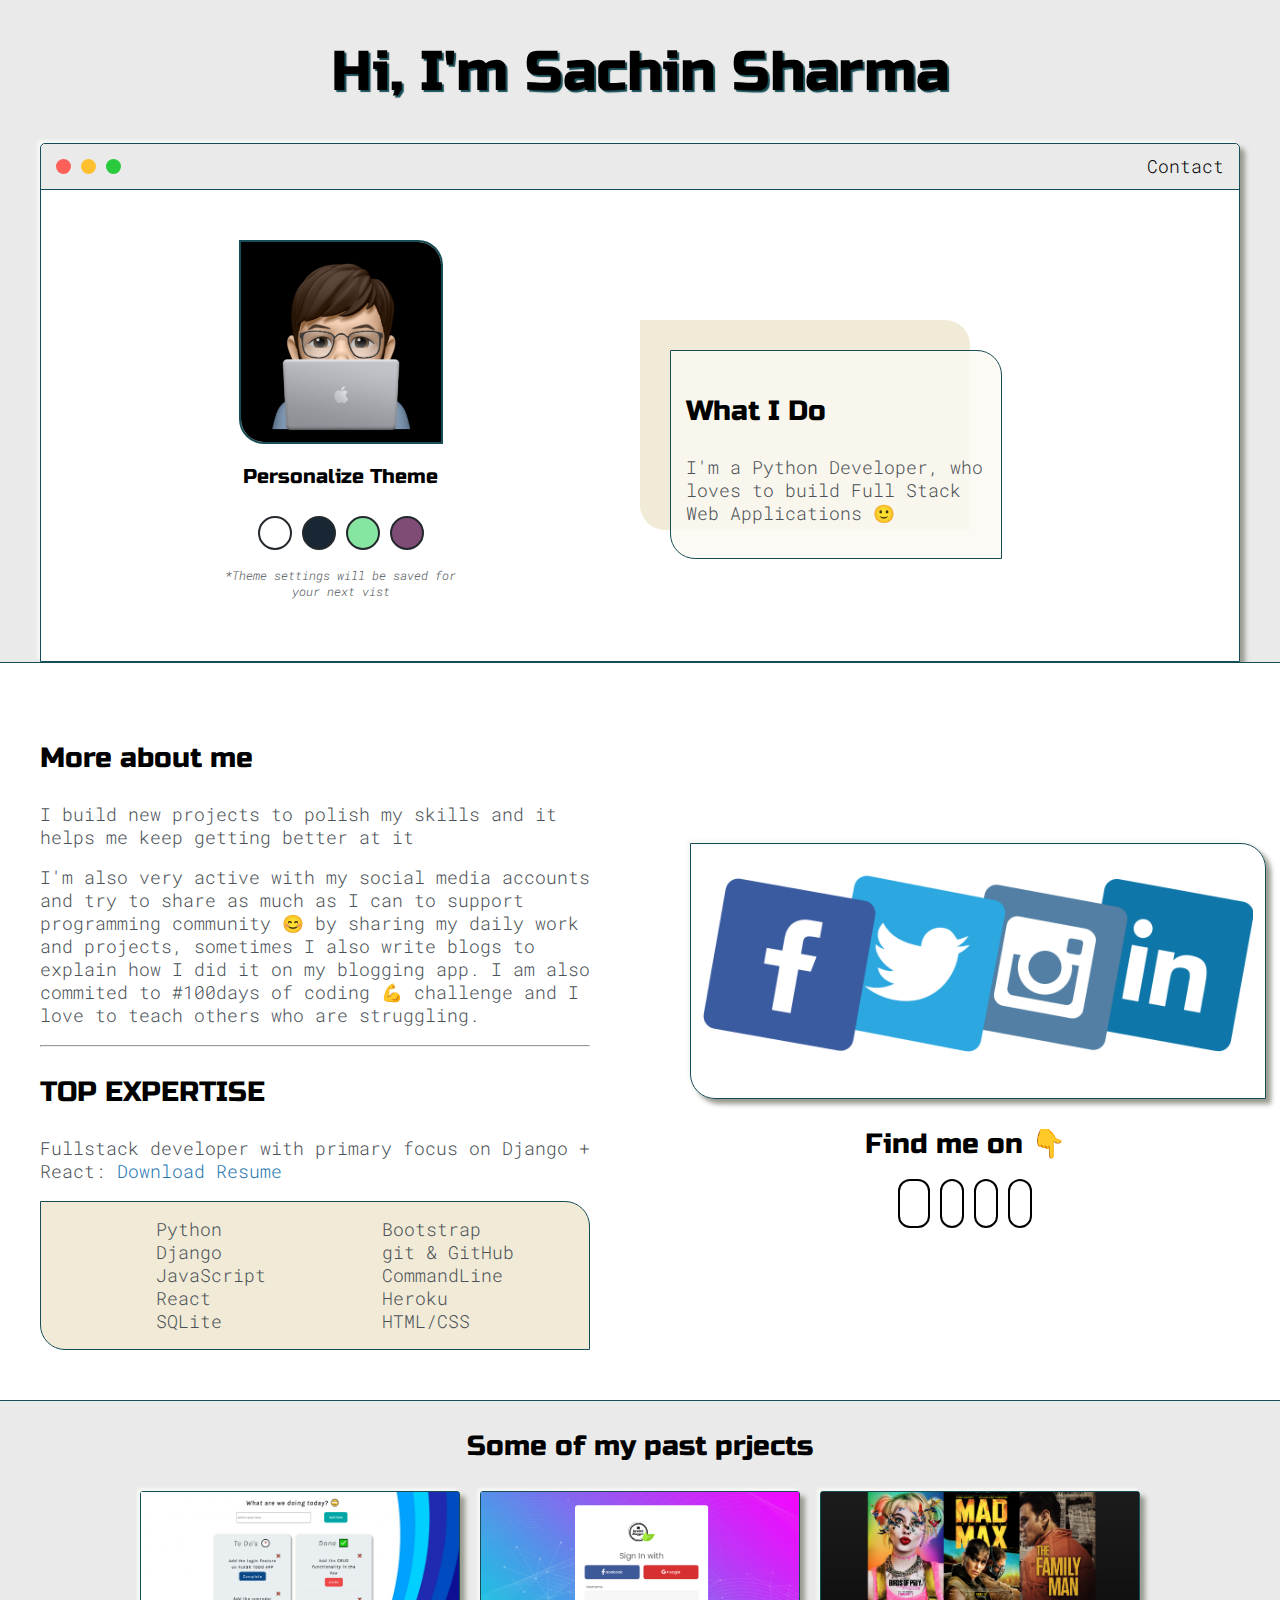
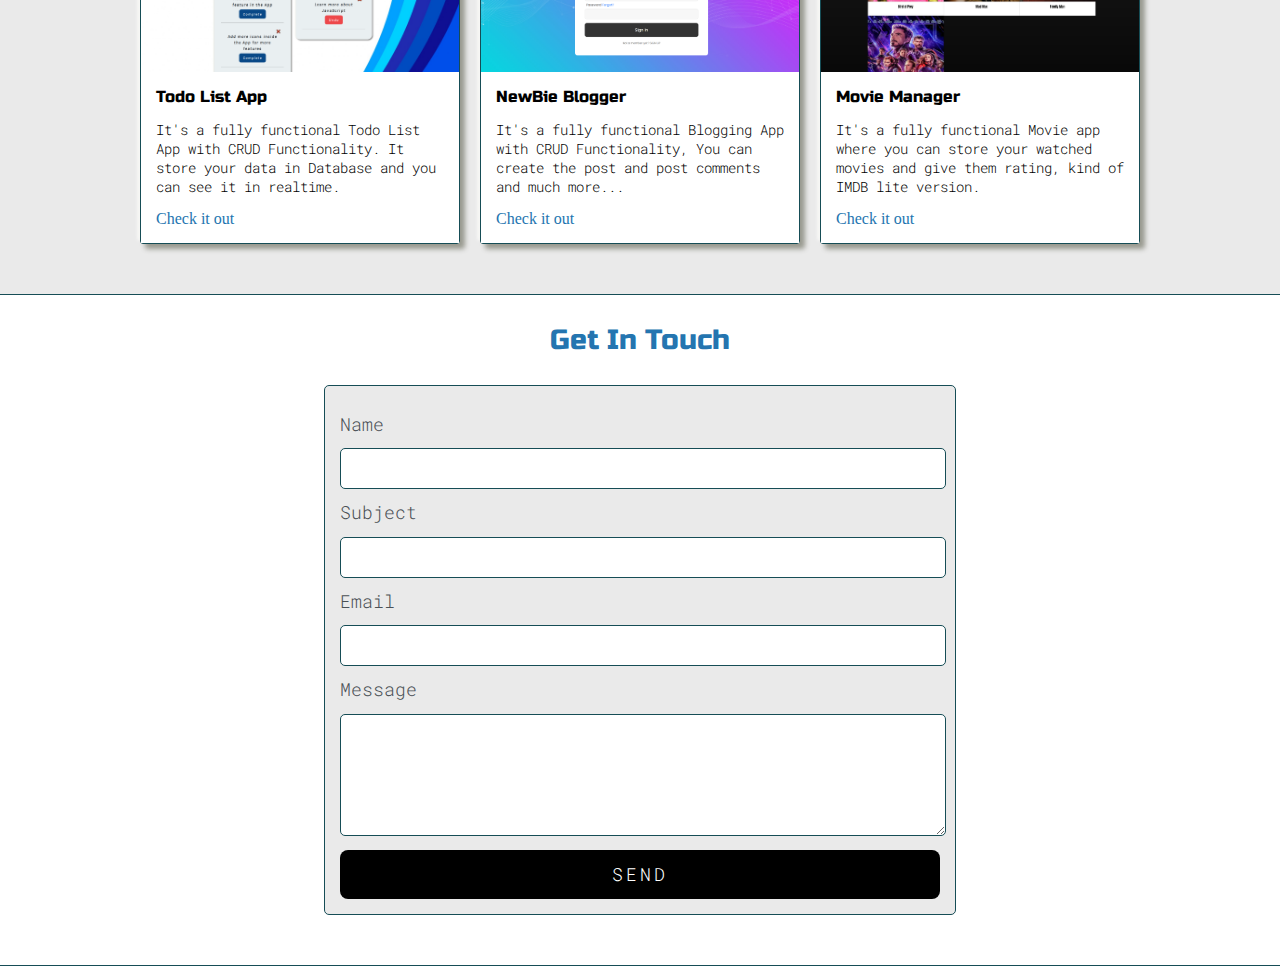
==== index.html @ c262f8de "Added neumorphic desgin" ====
<!DOCTYPE html>
<html lang="en">
  <head>
    <meta charset="UTF-8" />
    <meta name="viewport" content="width=device-width, initial-scale=1.0" />
    <title>Sachin Sharma</title>

    <!-- Icon link -->
    <link rel="Icon" href="images/icon.png" type="image/x-icon" />

    <!-- Font Awesome -->

    <link rel="stylesheet" href="https://use.fontawesome.com/releases/v5.14.0/css/all.css" integrity="sha384-HzLeBuhoNPvSl5KYnjx0BT+WB0QEEqLprO+NBkkk5gbc67FTaL7XIGa2w1L0Xbgc" crossorigin="anonymous">

    <!-- Fonts -->
    <link
      href="https://fonts.googleapis.com/css2?family=Russo+One&display=swap"
      rel="stylesheet"
    />

    <link
      href="https://fonts.googleapis.com/css2?family=Roboto+Mono:wght@500&family=Russo+One&display=swap"
      rel="stylesheet"
    />

    <!-- stylesheet -->
    <link rel="stylesheet" href="default.css" />

    <!-- <link id="theme-style" rel="stylesheet" href="blue.css" /> -->

    <!-- <link id="theme-style" rel="stylesheet" href="green.css" /> -->

    <link id="theme-style" rel="stylesheet" href="" />
  </head>
  <body>
    <section class="s1">
      <div class="main-container">
        <div class="greeting-wrapper">
          <h1>Hi, I'm Sachin Sharma</h1>
        </div>

        <div class="intro-wrapper">
          <div class="nav-wrapper">
            <div class="dots-wrapper">
              <div id="dot-1" class="browser-dot"></div>
              <div id="dot-2" class="browser-dot"></div>
              <div id="dot-3" class="browser-dot"></div>
            </div>
            <ul id="navigation">
              <li><a href="#form">Contact</a></li>
            </ul>
          </div>
          <div class="left-column">
            <img id="profile_pic" src="images/Sachin.png" alt="" />
            <h5 style="text-align: center; line-height: 0">
              Personalize Theme
            </h5>
            <div id="theme-options-wrapper">
              <div data-mode="light" id="light-mode" class="theme-dot"></div>
              <div data-mode="blue" id="blue-mode" class="theme-dot"></div>
              <div data-mode="green" id="green-mode" class="theme-dot"></div>
              <div data-mode="purple" id="purple-mode" class="theme-dot"></div>
            </div>

            <p id="settings-note">
              *Theme settings will be saved for<br />your next vist
            </p>
          </div>
          <div class="right-column">
            <div id="preview-shadow">
              <div id="preview">
                <h3>What I Do</h3>
                <p>
                  I'm a Python Developer, who loves to build Full Stack Web
                  Applications 🙂
                </p>
              </div>
            </div>
          </div>
        </div>
      </div>
    </section>

    <section class="s2">
      <div class="main-container">
        <div class="about-wrapper">
          <div class="about-me">
            <h3>More about me</h3>
            <p>
              I build new projects to polish my skills and it helps me keep
              getting better at it
            </p>
            <p>
              I'm also very active with my social media accounts and try to
              share as much as I can to support programming community 😊 by
              sharing my daily work and projects, sometimes I also write blogs
              to explain how I did it on my blogging app. I am also commited to
              #100days of coding 💪 challenge and I love to teach others who are
              struggling.
            </p>

            <hr style="color: var(--borderColor)" />

            <h3>TOP EXPERTISE</h3>
            <p>
              Fullstack developer with primary focus on Django + React:
              <a target="_blank" href="#">Download Resume</a>
            </p>

            <div id="skills">
              <ul>
                <li>Python</li>
                <li>Django</li>
                <li>JavaScript</li>
                <li>React</li>
                <li>SQLite</li>
              </ul>

              <ul>
                <li>Bootstrap</li>
                <li>git & GitHub</li>
                <li>CommandLine</li>
                <li>Heroku</li>
                <li>HTML/CSS</li>
              </ul>
            </div>
          </div>
          <div class="social-links">
            <img id="social_img" src="images/Social.png" alt="" />
            <h3>Find me on 👇</h3>
            <div class="icon-block">
              <a target="_blank" href="#"> <i id="fat" class="fab fa-facebook-f"></i> </a>
              <a target="_blank" href="#"> <i class="fab fa-twitter"></i></i> </a>
              <a target="_blank" href="#">
                <i class="fab fa-instagram"></i>
              </a>
              <a target="_blank" href="#">
                <i class="fab fa-linkedin"></i></i>
              </a>
            </div>
          </div>
        </div>
      </div>
    </section>

    <section class="s1">
      <div class="main-container">
        <h3 style="text-align: center">Some of my past prjects</h3>

        <div class="post-wrapper">
          <div>
            <div class="post">
              <img
                class="thumbnail"
                src="images/project-1.PNG"
                alt="project 1"
              />
              <div class="post-preview">
                <h6 class="post-title">Todo List App</h6>
                <p class="post-intro">
                  It's a fully functional Todo List App with CRUD Functionality.
                  It store your data in Database and you can see it in realtime.
                </p>
                <a href="#">Check it out</a>
              </div>
            </div>
          </div>

          <div>
            <div class="post">
              <img
                class="thumbnail"
                src="images/project-3.PNG"
                alt="project 3"
              />
              <div class="post-preview">
                <h6 class="post-title">NewBie Blogger</h6>
                <p class="post-intro">
                  It's a fully functional Blogging App with CRUD Functionality,
                  You can create the post and post comments and much more...
                </p>
                <a href="#">Check it out</a>
              </div>
            </div>
          </div>

          <div>
            <div class="post">
              <img
                class="thumbnail"
                src="images/project-4.PNG"
                alt="project 2"
              />
              <div class="post-preview">
                <h6 class="post-title">Movie Manager</h6>
                <p class="post-intro">
                  It's a fully functional Movie app where you can store your
                  watched movies and give them rating, kind of IMDB lite
                  version.
                </p>
                <a href="#">Check it out</a>
              </div>
            </div>
          </div>
        </div>
      </div>
    </section>

    <section class="s2">
      <div class="main-container">
        <h3 style="text-align: center"> <a name="form">Get In Touch</a></h3>

        <form id="contact-form">
          <label>Name</label>
          <input class="input-field" type="text" name="name" />

          <label>Subject</label>
          <input class="input-field" type="text" name="subject" />

          <label>Email</label>
          <input class="input-field" type="email" name="email" />

          <label>Message</label>
          <textarea class="input-field" name="message"></textarea>

          <input id="submit-btn" type="submit" value="SEND" />
        </form>
      </div>
    </section>

    <script src="./script.js"></script>
  </body>
</html>
---- default.css ----
:root {
  --mainColor: #eaeaea;
  --secondaryColor: #fff;

  --mainShadow: 5px 5px 5px #98998f, -3px -3px 3px #f7f7f5;

  --borderColor: #164d56;

  --mainText: #000;
  --secondaryText: #4b5156;
  --linkText: #2475b0;

  --themeDotBorder: #24292e;

  --previewBg: rgb(251, 249, 243, 0.8);
  --previewShadow: #f0ead6;

  --buttonColor: black;
}

html,
body {
  padding: 0;
  margin: 0;
}

body * {
  transition: 0.3s;
}

h1,
h2,
h3,
h4,
h5,
h6,
strong {
  color: var(--mainText);
  font-family: "Russo One", sans-serif;
  font-weight: 500;
}

p,
li,
span,
label,
input,
textarea {
  font-size: 1.1rem;
  color: var(--secondaryText);
  font-family: "Roboto Mono", monospace;
  font-weight: 300;
}

a {
  text-decoration: none;
  color: var(--linkText);
}

ul {
  list-style: none;
}

h1 {
  font-size: 56px;
}

h2 {
  font-size: 36px;
}

h3 {
  font-size: 28px;
}

h4 {
  font-size: 24px;
}

h5 {
  font-size: 20px;
}

h6 {
  font-size: 16px;
}

.s1 {
  background-color: var(--mainColor);
  border-bottom: 1px solid var(--borderColor);
  overflow: auto;
}

.s2 {
  background-color: var(--secondaryColor);
  border-bottom: 1px solid var(--borderColor);
  overflow: auto;
}

.main-container {
  width: 1200px;
  margin: 0 auto;
}

.greeting-wrapper {
  display: grid;
  text-align: center;
  align-content: center;
  min-height: 1 0em;
}

.greeting-wrapper h1 {
  text-shadow: 2px 2px 1px var(--borderColor);
}

.intro-wrapper {
  background-color: var(--secondaryColor);
  border: 1px solid var(--borderColor);
  border-radius: 5px 5px 0 0;
  box-shadow: var(--mainShadow);
  display: grid;
  grid-template-columns: 1fr 1fr;
  /* grid-template-rows: 3em 30em; */
  grid-template-areas:
    "nav-wrapper nav-wrapper"
    "left-column right-column";
}

.nav-wrapper {
  border-radius: 5px 5px 0 0;
  grid-area: nav-wrapper;
  border-bottom: 1px solid var(--borderColor);
  display: flex;
  justify-content: space-between;
  align-items: center;
  background-color: var(--mainColor);
}

#navigation a {
  color: var(--mainText);
}

#navigation {
  margin: 0;
  padding: 10px;
}

#navigation li {
  display: inline-block;
  margin-right: 5px;
  margin-left: 5px;
}

.dots-wrapper {
  display: flex;
  padding: 10px;
}

#dot-1 {
  background-color: #fc6058;
}

#dot-2 {
  background-color: #fec02f;
}

#dot-3 {
  background-color: #2aca3e;
}

.browser-dot {
  background-color: black;
  height: 15px;
  width: 15px;
  border-radius: 50%;
  box-shadow: -1px 1px 3px -1px rgba(0, 0, 0, 0, 75);
  margin: 5px;
}

.left-column {
  grid-area: left-column;
  padding-top: 50px;
  padding-bottom: 50px;
}

#profile_pic {
  border-bottom-left-radius: 25px;
  border-top-right-radius: 25px;
  display: block;
  margin: 0 auto;
  height: 200px;
  width: 200px;
  object-fit: cover;
  border: 2px solid var(--borderColor);
}

#theme-options-wrapper {
  display: flex;
  justify-content: center;
}

.theme-dot {
  height: 30px;
  width: 30px;
  border-radius: 50%;
  background-color: #000;
  margin: 5px;
  border: 2px solid var(--themeDotBorder);
  box-shadow: -1px 1px 3px -1px rgba(0, 0, 0, 0, 75);
}

.theme-dot:hover {
  transform: scale(1.2);
}

#light-mode {
  background-color: #fff;
}

#blue-mode {
  background-color: #192734;
}

#green-mode {
  background-color: #86e6a1;
}

#purple-mode {
  background-color: #7e4c74;
}

#settings-note {
  font-size: 12px;
  font-style: italic;
  text-align: center;
}

.right-column {
  grid-area: right-column;
  display: grid;
  align-content: center;
  padding-top: 50px;
  padding-bottom: 50px;
}

#preview-shadow {
  border-bottom-left-radius: 25px;
  border-top-right-radius: 25px;
  background-color: var(--previewShadow);
  width: 300px;
  height: 180px;
  padding-left: 30px;
  padding-top: 30px;
}

#preview {
  border-bottom-left-radius: 25px;
  border-top-right-radius: 25px;
  width: 300px;
  border: 1.5px solid var(--borderColor);
  background-color: var(--previewBg);
  padding: 15px;
  position: relative;
}

.about-wrapper {
  display: grid;
  grid-template-columns: repeat(auto-fit, minmax(320px, 1fr));
  padding-bottom: 50px;
  padding-top: 50px;
  gap: 100px;
}

#skills {
  display: flex;
  justify-content: space-evenly;
  background-color: var(--previewShadow);
  border: 1px solid var(--borderColor);
  border-bottom-left-radius: 25px;
  border-top-right-radius: 25px;
}

.social-links {
  display: grid;
  align-content: center;
  text-align: center;
}

.icon-block i {
  display: inline;
  font-size: 1.6rem;
  font-weight: 600;
  color: var(--mainText);
  text-align: center;
  border-radius: 12px;
  border: 2px solid var(--mainText);
  line-height: 30px;
  padding: 8px 10px;
  margin: 0 5px;
}

#fat {
  padding-right: 14px;
  padding-left: 14px;
}

.icon-block i:hover {
  background-color: var(--mainText);
  color: var(--mainColor);
}

#social_img {
  padding: 12px;
  border-bottom-left-radius: 25px;
  border-top-right-radius: 25px;
  width: 100%;
  border: 1px solid var(--borderColor);
  box-shadow: var(--mainShadow);
}

.post-wrapper {
  display: grid;
  grid-template-columns: repeat(auto-fit, 320px);
  gap: 20px;
  justify-content: center;
  padding-bottom: 50px;
}

.post {
  border: 1px solid var(--borderColor);
  border-radius: 3px;
  box-shadow: var(--mainShadow);
}

.thumbnail {
  display: block;
  width: 100%;
  height: 180px;
  object-fit: cover;
}

.post-preview {
  background-color: var(--secondaryColor);
  padding: 15px;
}

.post-preview p {
  color: var(--mainText);
}

.post-title {
  color: var(--mainText);
  margin: 0;
}

.post-intro {
  color: #4b5156;
  font-size: 14px;
}

#contact-form {
  display: block;
  max-width: 600px;
  margin: 0 auto;
  border: 1px solid var(--borderColor);
  padding: 15px;
  border-radius: 5px;
  background-color: var(--mainColor);
  margin-bottom: 50px;
}

#contact-form label {
  line-height: 2.7em;
}

#contact-form textarea {
  min-height: 100px;
  font-size: 14px;
}

.input-field {
  width: 100%;
  padding-top: 10px;
  padding-bottom: 10px;
  background-color: var(--secondaryColor);
  border-radius: 5px;
  border: 1px solid var(--borderColor);
  font-size: 14px;
}

#submit-btn {
  letter-spacing: 0.2rem;
  margin-top: 10px;
  width: 100%;
  padding-top: 13px;
  padding-bottom: 13px;
  color: #fff;
  background-color: var(--buttonColor);
  border: none;
  border-radius: 8px;
}

@media screen and (max-width: 1200px) {
  .main-container {
    width: 95%;
  }
}

@media screen and (max-width: 800px) {
  .intro-wrapper {
    grid-template-columns: 1fr;
    /* grid-template-rows: 3em 30em; */
    grid-template-areas:
      "nav-wrapper"
      "left-column"
      "right-column";
  }

  .right-column {
    justify-content: center;
  }
}
---- blue.css ----
:root {
  --mainColor: #15202b;
  --secondaryColor: #192734;

  --mainShadow: 5px 5px 5px #263649, -3px -3px 3px #263649;

  --borderColor: #164d56;

  --mainText: #fff;
  --secondaryText: #eeeeee;
  --linkText: #ea7773;

  --themeDotBorder: #fff;

  --previewBg: rgba(25, 39, 52, 0.8);
  --previewShadow: #111921;

  --buttonColor: #17a2b8;
}
---- green.css ----
:root {
  --mainColor: #9ec9a8;
  --secondaryColor: #b7e6c2;

  --mainShadow: 5px 5px 5px #6b9274, -3px -3px 3px #b7e0c0;

  --borderColor: #4a925f;

  --mainText: #333331;
  --secondaryText: #4b5156;
  --linkText: #217433;

  --themeDotBorder: #fff;

  --previewBg: rgb(251, 249, 243, 0.6);
  --previewShadow: #72b68a;

  --buttonColor: #11a834;
}
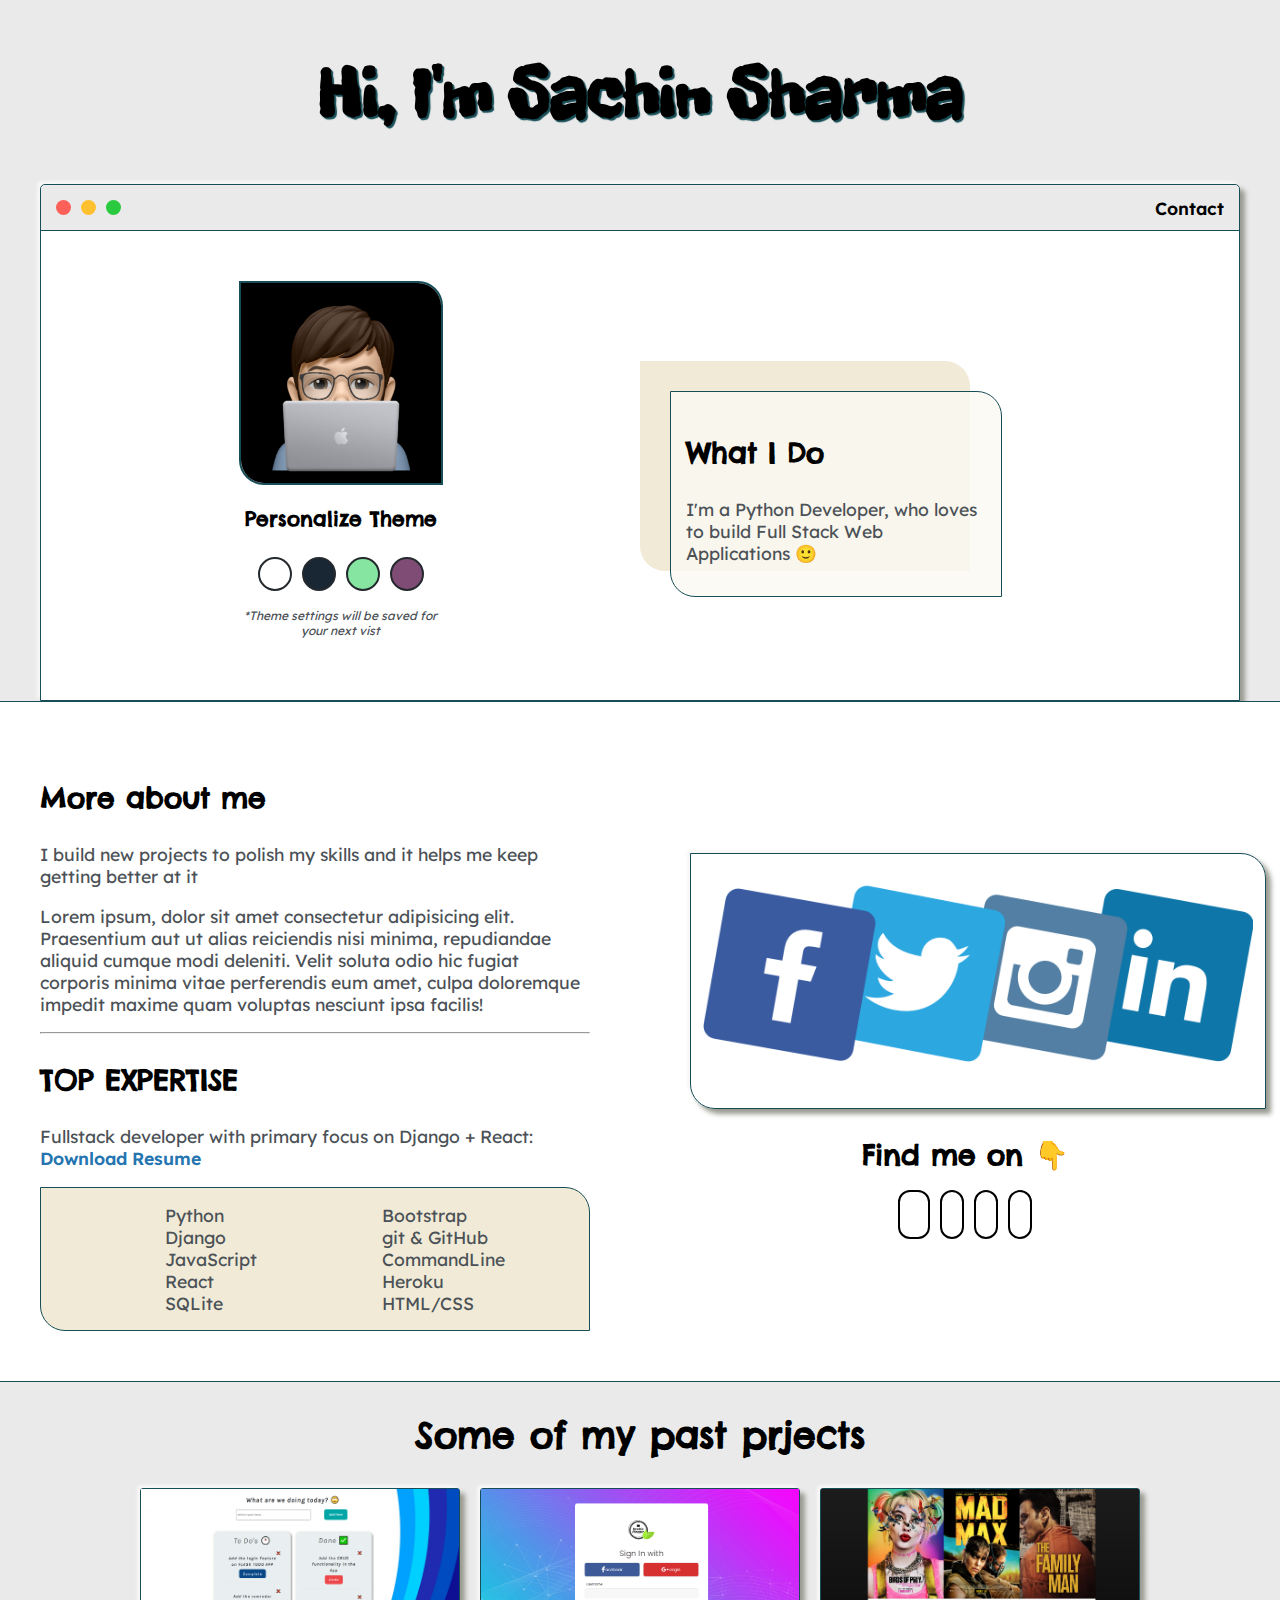
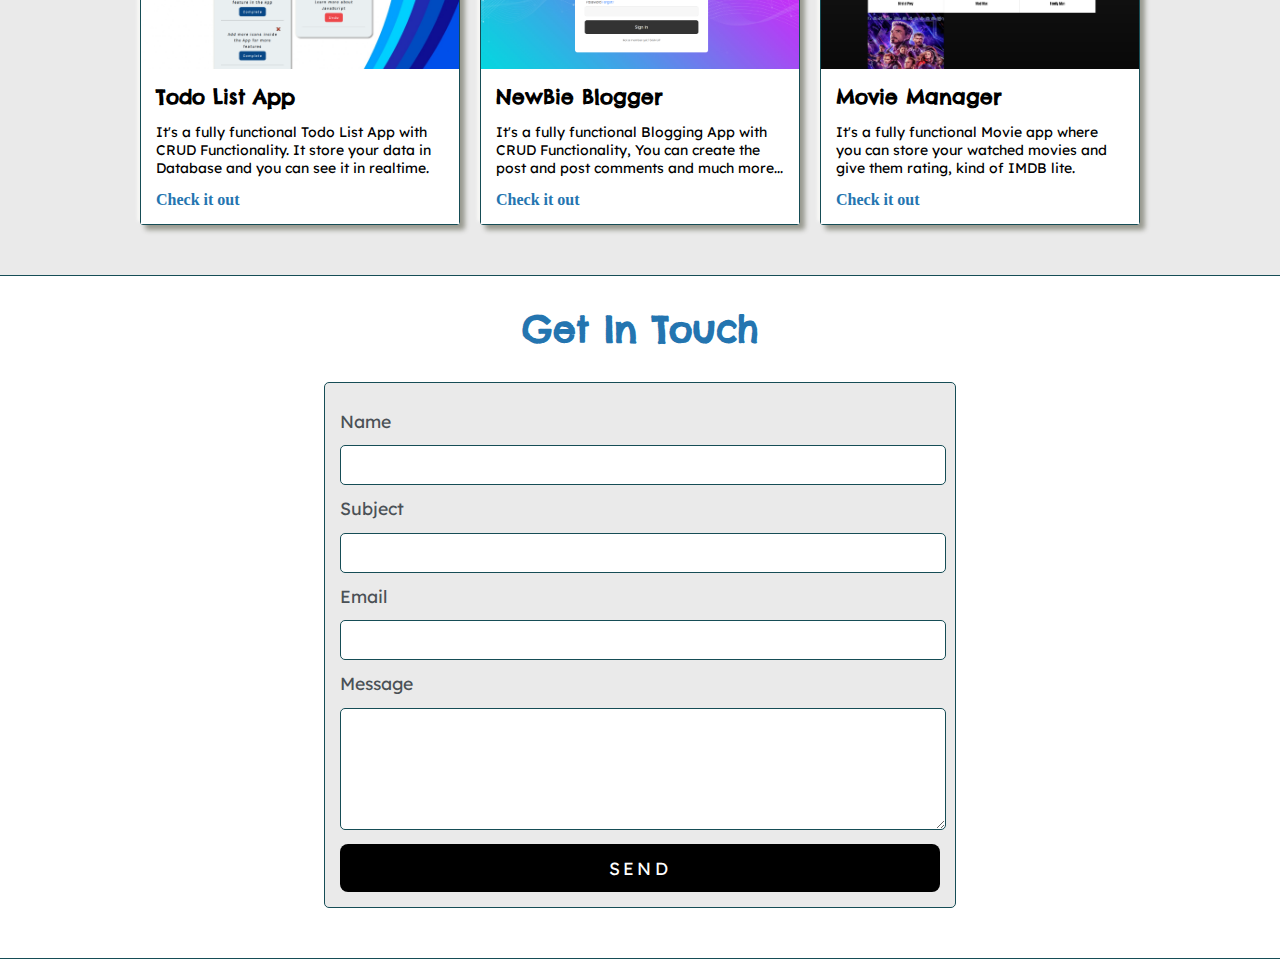
==== commit c43a38fd: "Added some new fonts." ====
--- a/index.html
+++ b/index.html
@@ -13,15 +13,12 @@
     <link rel="stylesheet" href="https://use.fontawesome.com/releases/v5.14.0/css/all.css" integrity="sha384-HzLeBuhoNPvSl5KYnjx0BT+WB0QEEqLprO+NBkkk5gbc67FTaL7XIGa2w1L0Xbgc" crossorigin="anonymous">
 
     <!-- Fonts -->
-    <link
-      href="https://fonts.googleapis.com/css2?family=Russo+One&display=swap"
-      rel="stylesheet"
-    />
-
-    <link
-      href="https://fonts.googleapis.com/css2?family=Roboto+Mono:wght@500&family=Russo+One&display=swap"
-      rel="stylesheet"
-    />
+
+    <link href="https://fonts.googleapis.com/css2?family=Lexend+Deca&display=swap" rel="stylesheet">
+
+    <link href="https://fonts.googleapis.com/css2?family=Freckle+Face&display=swap" rel="stylesheet">
+
+    <link href="https://fonts.googleapis.com/css2?family=Chelsea+Market&display=swap" rel="stylesheet">
 
     <!-- stylesheet -->
     <link rel="stylesheet" href="default.css" />
@@ -91,12 +88,7 @@
               getting better at it
             </p>
             <p>
-              I'm also very active with my social media accounts and try to
-              share as much as I can to support programming community 😊 by
-              sharing my daily work and projects, sometimes I also write blogs
-              to explain how I did it on my blogging app. I am also commited to
-              #100days of coding 💪 challenge and I love to teach others who are
-              struggling.
+              Lorem ipsum, dolor sit amet consectetur adipisicing elit. Praesentium aut ut alias reiciendis nisi minima, repudiandae aliquid cumque modi deleniti. Velit soluta odio hic fugiat corporis minima vitae perferendis eum amet, culpa doloremque impedit maxime quam voluptas nesciunt ipsa facilis!
             </p>
 
             <hr style="color: var(--borderColor)" />
@@ -145,7 +137,7 @@
 
     <section class="s1">
       <div class="main-container">
-        <h3 style="text-align: center">Some of my past prjects</h3>
+        <h2 style="text-align: center">Some of my past prjects</h2>
 
         <div class="post-wrapper">
           <div>
@@ -156,7 +148,7 @@
                 alt="project 1"
               />
               <div class="post-preview">
-                <h6 class="post-title">Todo List App</h6>
+                <h5 class="post-title">Todo List App</h5>
                 <p class="post-intro">
                   It's a fully functional Todo List App with CRUD Functionality.
                   It store your data in Database and you can see it in realtime.
@@ -174,7 +166,7 @@
                 alt="project 3"
               />
               <div class="post-preview">
-                <h6 class="post-title">NewBie Blogger</h6>
+                <h5 class="post-title">NewBie Blogger</h5>
                 <p class="post-intro">
                   It's a fully functional Blogging App with CRUD Functionality,
                   You can create the post and post comments and much more...
@@ -192,11 +184,10 @@
                 alt="project 2"
               />
               <div class="post-preview">
-                <h6 class="post-title">Movie Manager</h6>
+                <h5 class="post-title">Movie Manager</h5>
                 <p class="post-intro">
                   It's a fully functional Movie app where you can store your
-                  watched movies and give them rating, kind of IMDB lite
-                  version.
+                  watched movies and give them rating, kind of IMDB lite.
                 </p>
                 <a href="#">Check it out</a>
               </div>
@@ -208,7 +199,7 @@
 
     <section class="s2">
       <div class="main-container">
-        <h3 style="text-align: center"> <a name="form">Get In Touch</a></h3>
+        <h2 style="text-align: center"> <a name="form">Get In Touch</a></h2>
 
         <form id="contact-form">
           <label>Name</label>
--- a/default.css
+++ b/default.css
@@ -36,8 +36,8 @@
 h6,
 strong {
   color: var(--mainText);
-  font-family: "Russo One", sans-serif;
-  font-weight: 500;
+  font-family: "Chelsea Market", cursive;
+  font-weight: 600;
 }
 
 p,
@@ -48,11 +48,12 @@
 textarea {
   font-size: 1.1rem;
   color: var(--secondaryText);
-  font-family: "Roboto Mono", monospace;
-  font-weight: 300;
+  font-family: "Lexend Deca", sans-serif;
+  font-weight: 400;
 }
 
 a {
+  font-weight: 600;
   text-decoration: none;
   color: var(--linkText);
 }
@@ -62,7 +63,8 @@
 }
 
 h1 {
-  font-size: 56px;
+  font-size: 72px;
+  font-family: "Freckle Face", cursive;
 }
 
 h2 {
--- a/green.css
+++ b/green.css
@@ -10,7 +10,7 @@
   --secondaryText: #4b5156;
   --linkText: #217433;
 
-  --themeDotBorder: #fff;
+  --themeDotBorder: #24292e;
 
   --previewBg: rgb(251, 249, 243, 0.6);
   --previewShadow: #72b68a;
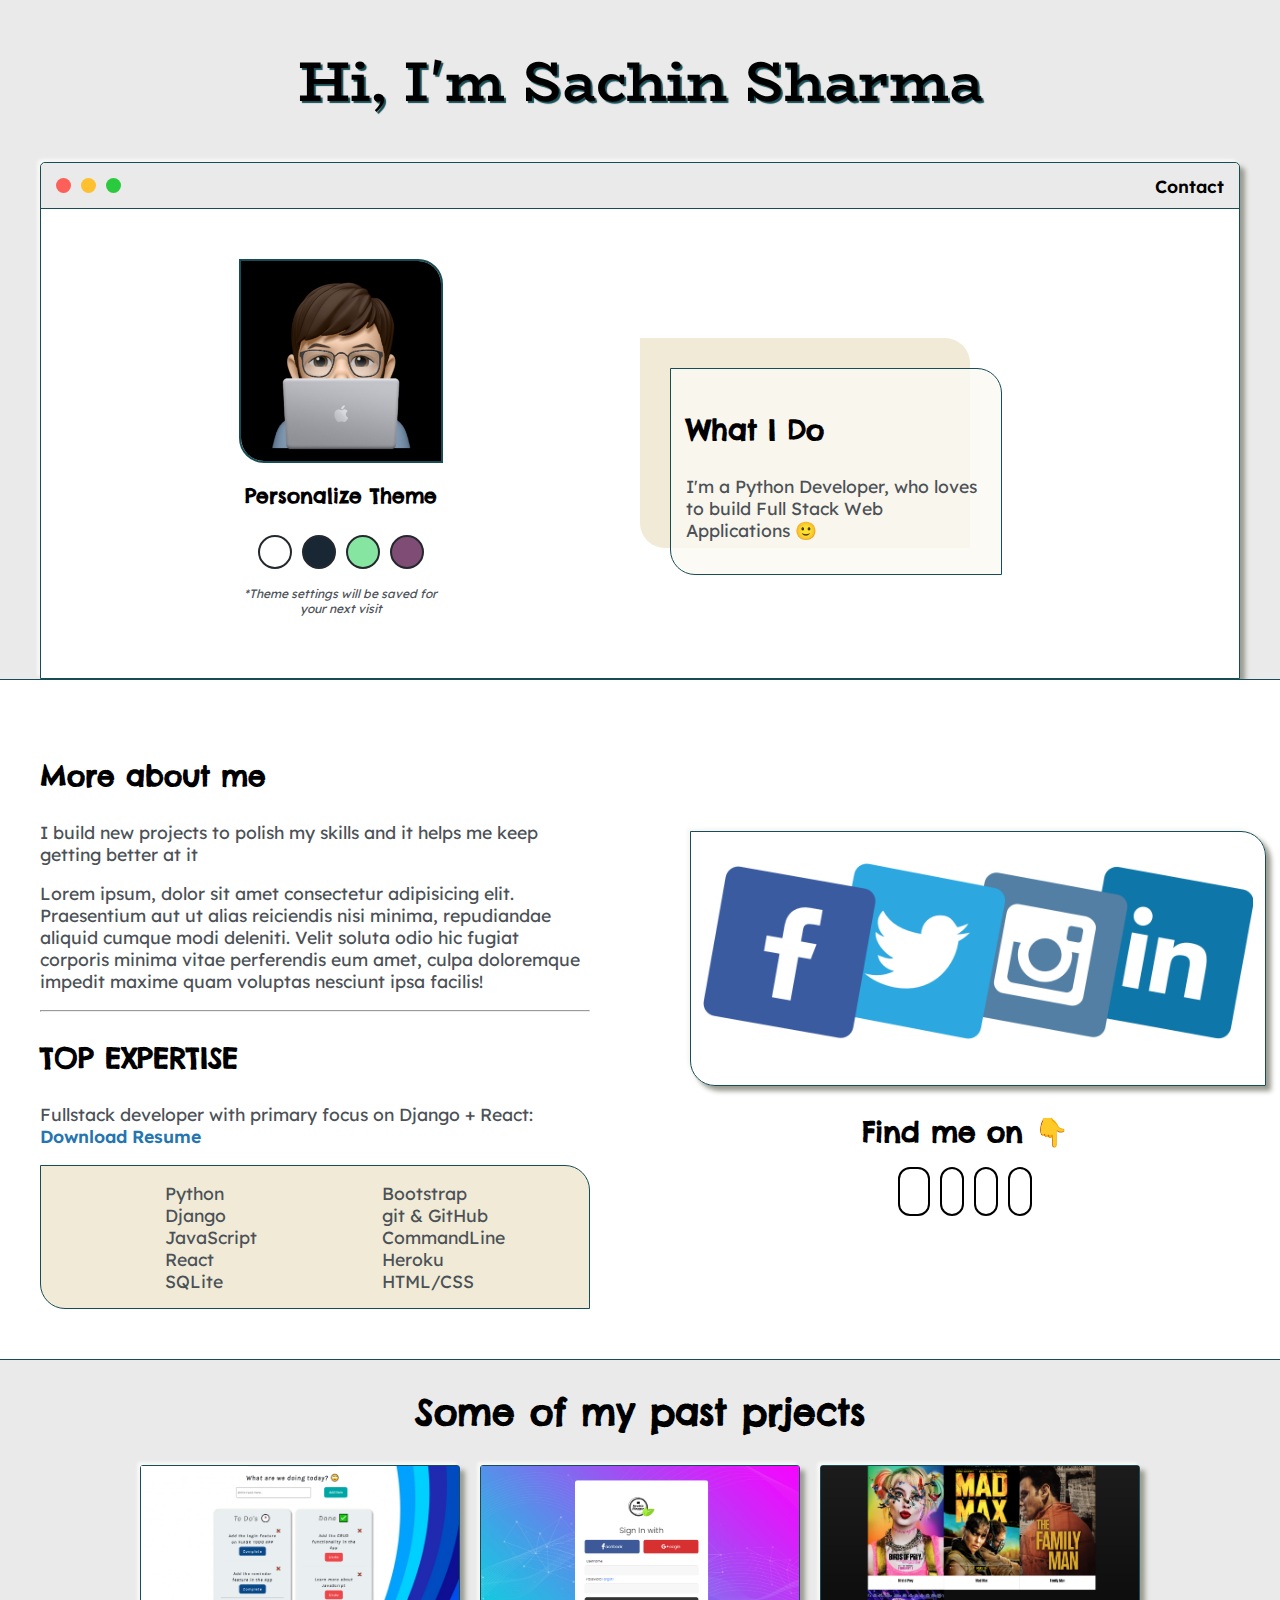
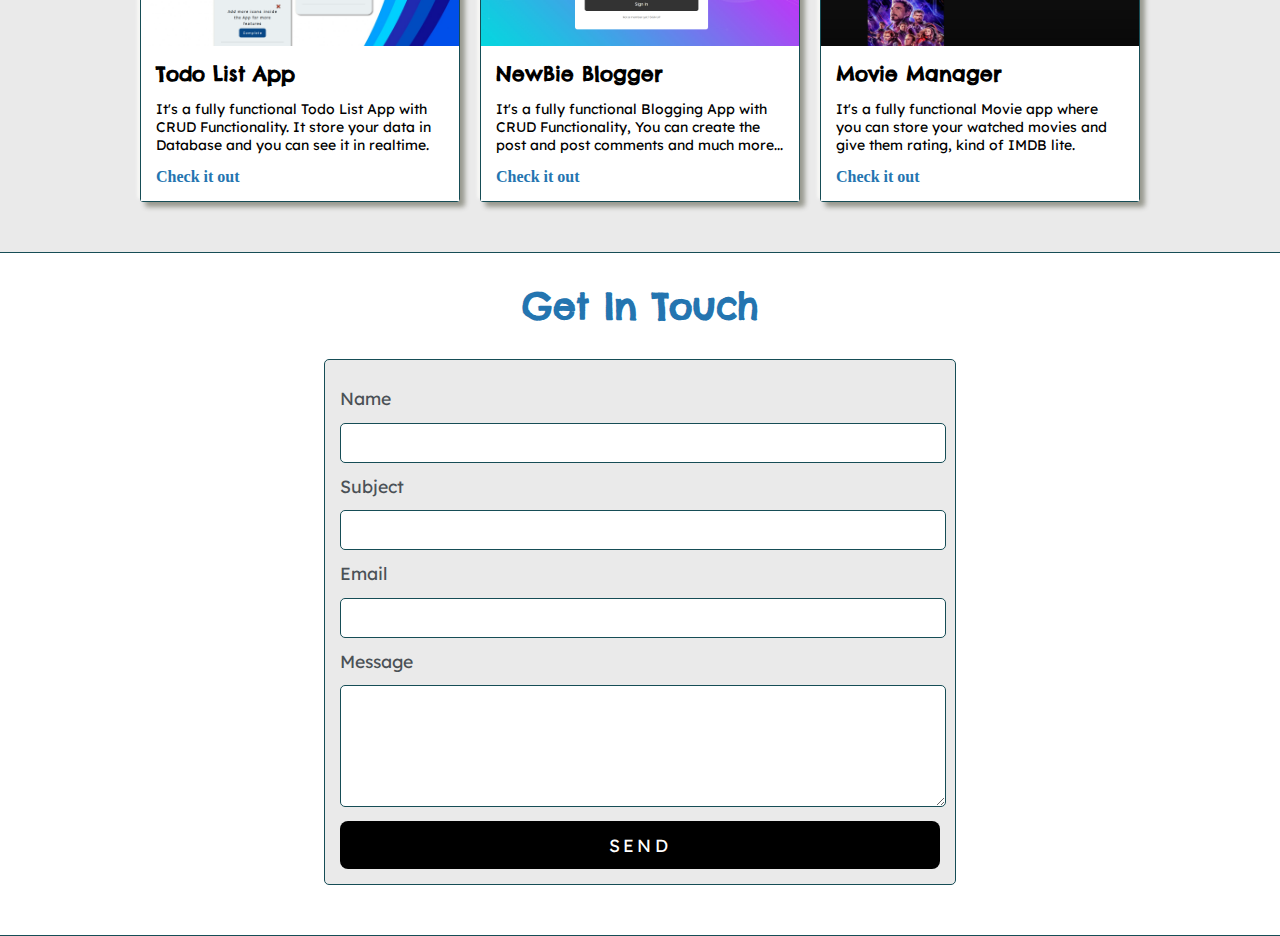
==== commit 4ce045a5: "changed some fonts" ====
--- a/index.html
+++ b/index.html
@@ -16,7 +16,7 @@
 
     <link href="https://fonts.googleapis.com/css2?family=Lexend+Deca&display=swap" rel="stylesheet">
 
-    <link href="https://fonts.googleapis.com/css2?family=Freckle+Face&display=swap" rel="stylesheet">
+    <link href="https://fonts.googleapis.com/css2?family=BioRhyme:wght@800&display=swap" rel="stylesheet">
 
     <link href="https://fonts.googleapis.com/css2?family=Chelsea+Market&display=swap" rel="stylesheet">
 
@@ -60,7 +60,7 @@
             </div>
 
             <p id="settings-note">
-              *Theme settings will be saved for<br />your next vist
+              *Theme settings will be saved for<br />your next visit
             </p>
           </div>
           <div class="right-column">
--- a/default.css
+++ b/default.css
@@ -63,8 +63,8 @@
 }
 
 h1 {
-  font-size: 72px;
-  font-family: "Freckle Face", cursive;
+  font-size: 56px;
+  font-family: "BioRhyme", serif;
 }
 
 h2 {
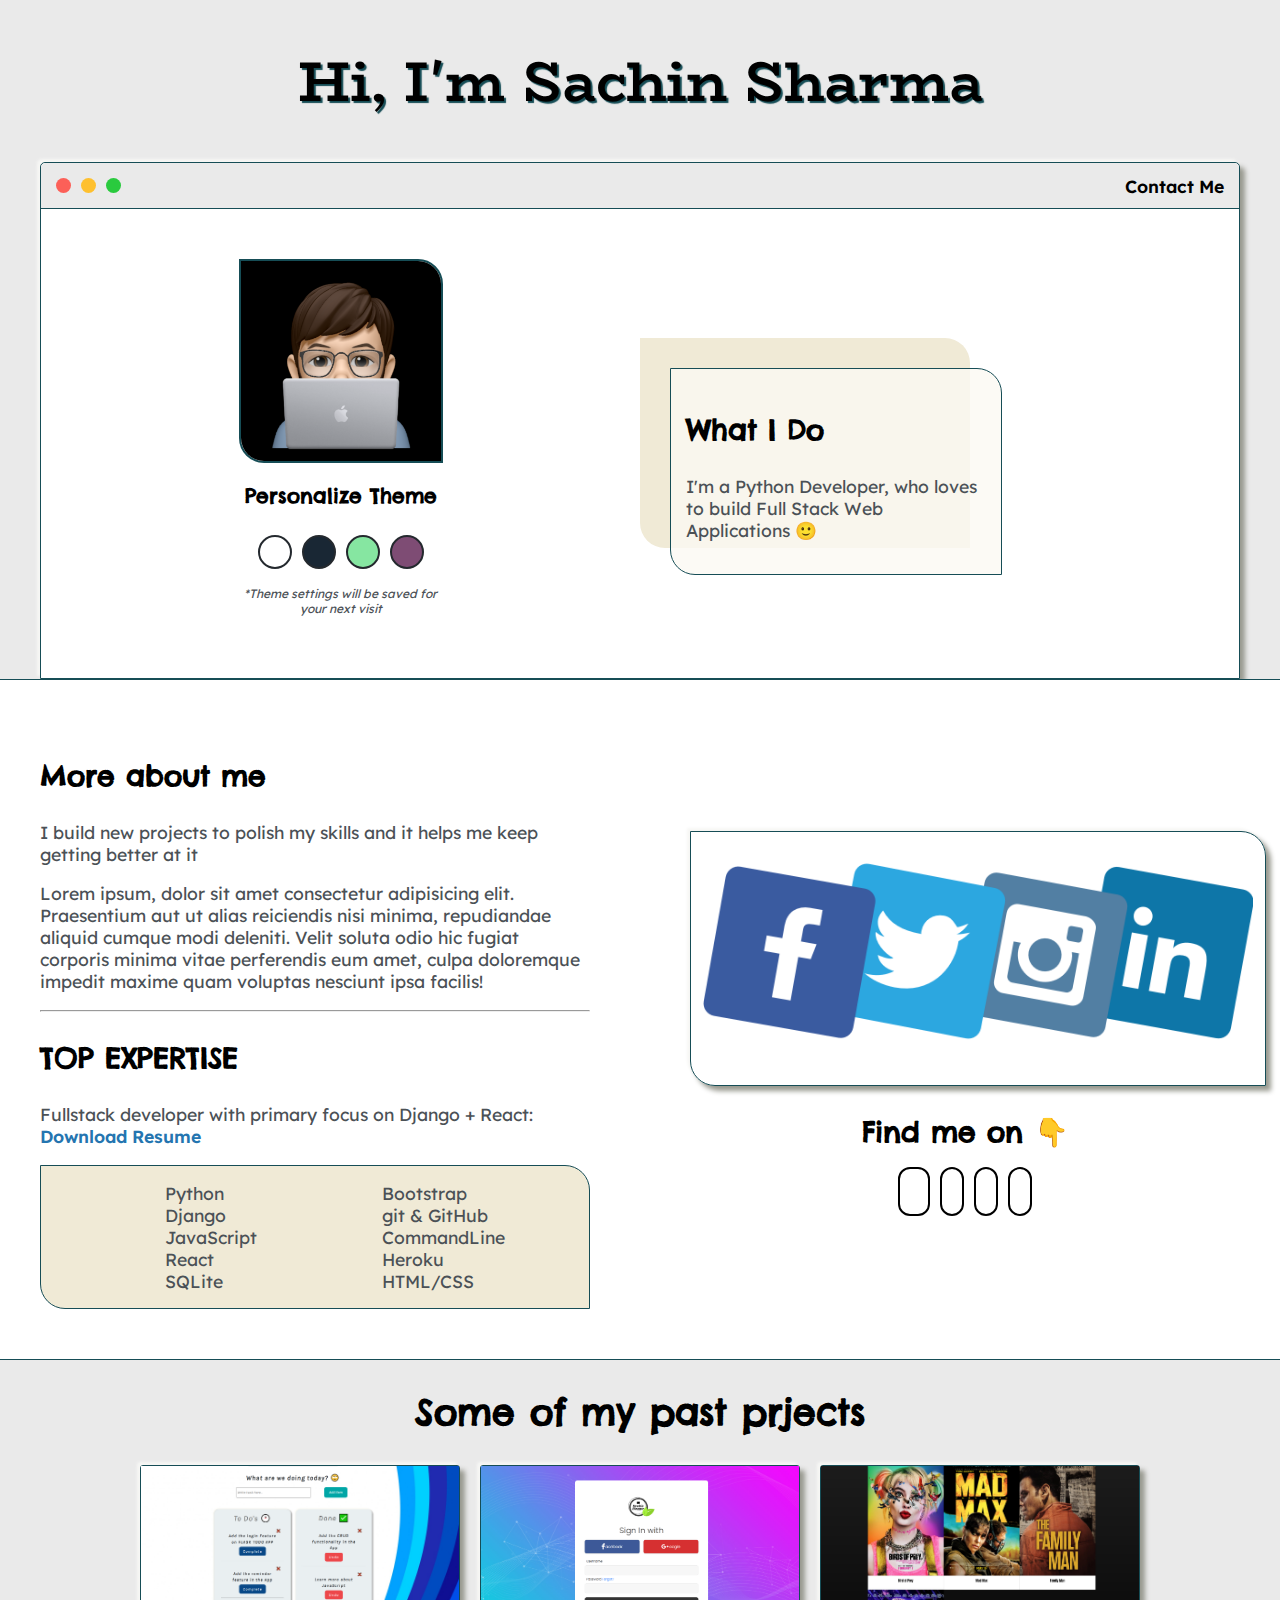
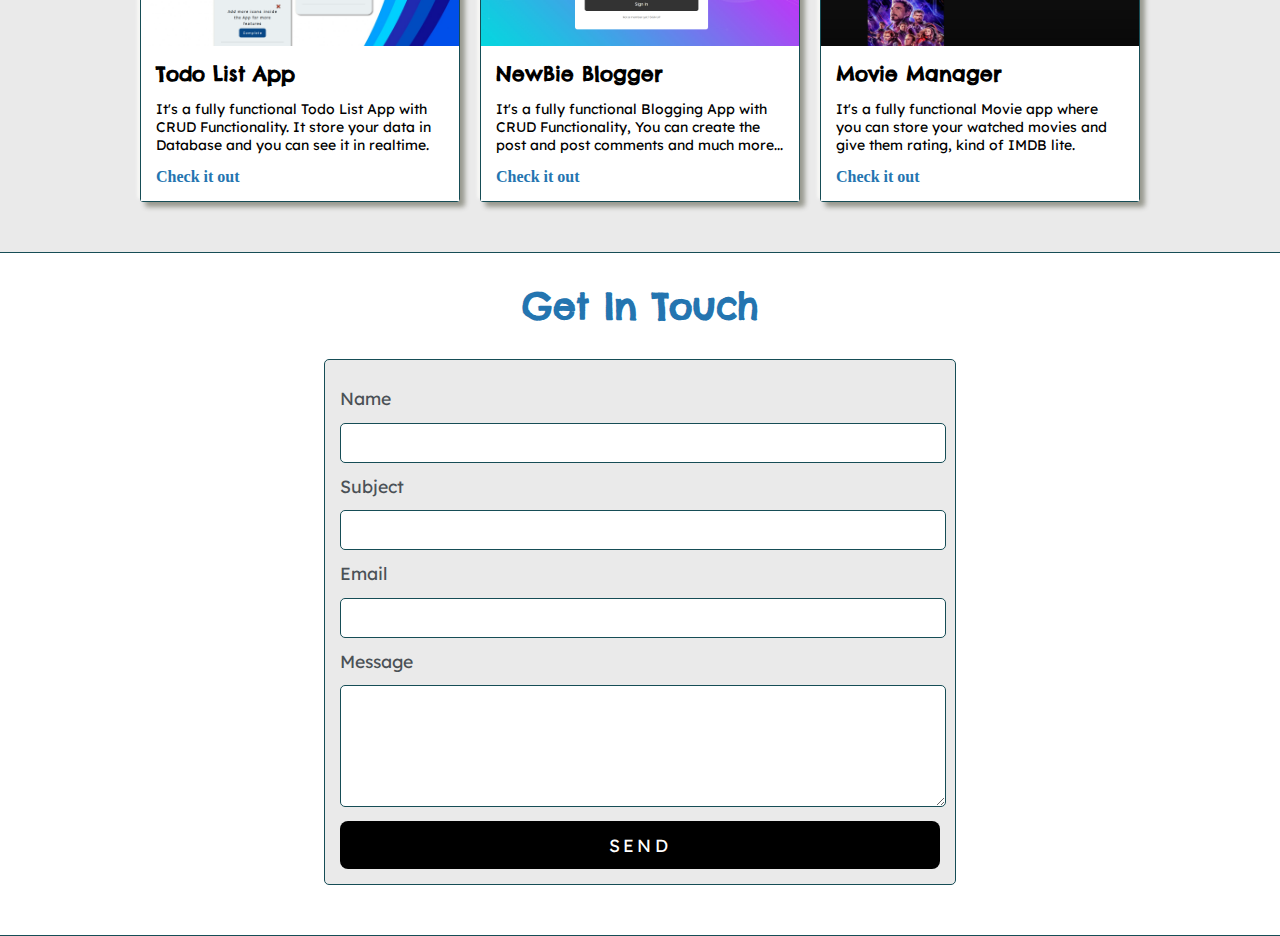
==== commit 3ccd9ea2: "fixed the typo" ====
--- a/index.html
+++ b/index.html
@@ -44,7 +44,7 @@
               <div id="dot-3" class="browser-dot"></div>
             </div>
             <ul id="navigation">
-              <li><a href="#form">Contact</a></li>
+              <li><a href="#form">Contact Me</a></li>
             </ul>
           </div>
           <div class="left-column">
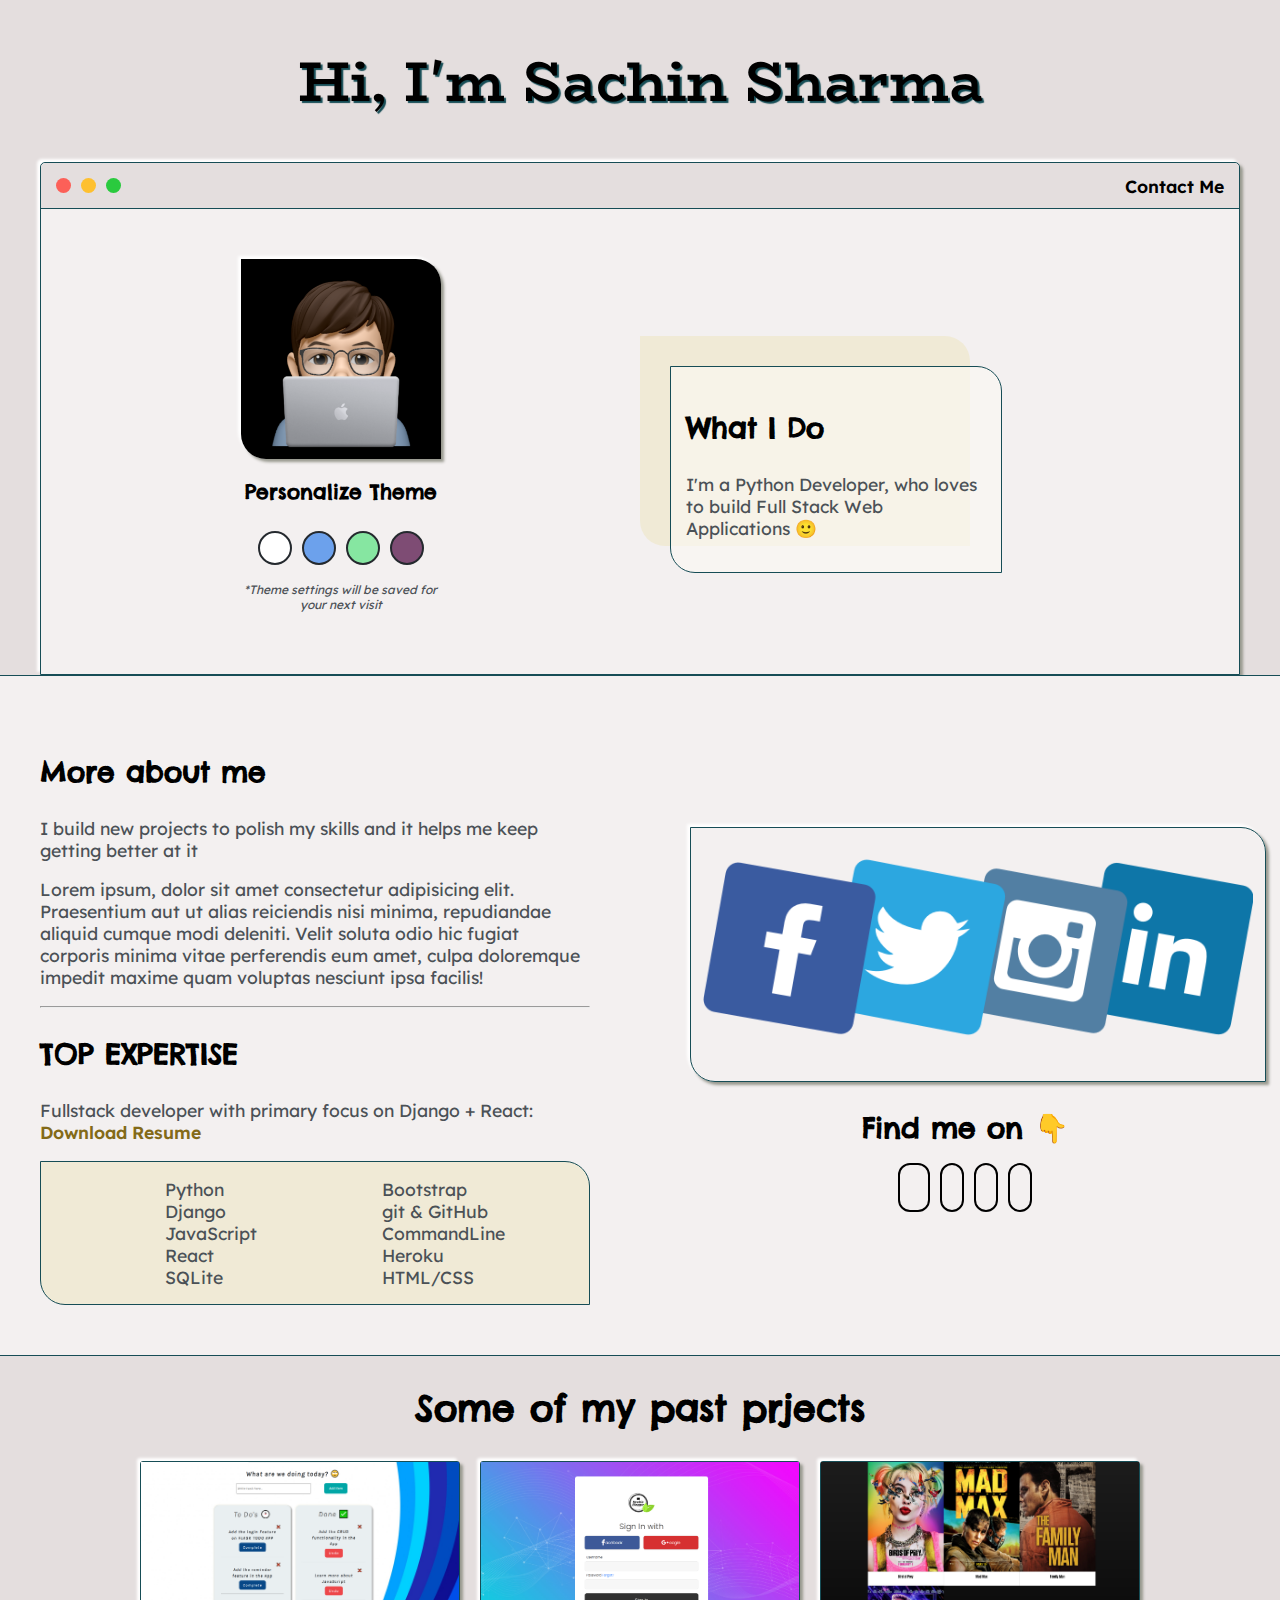
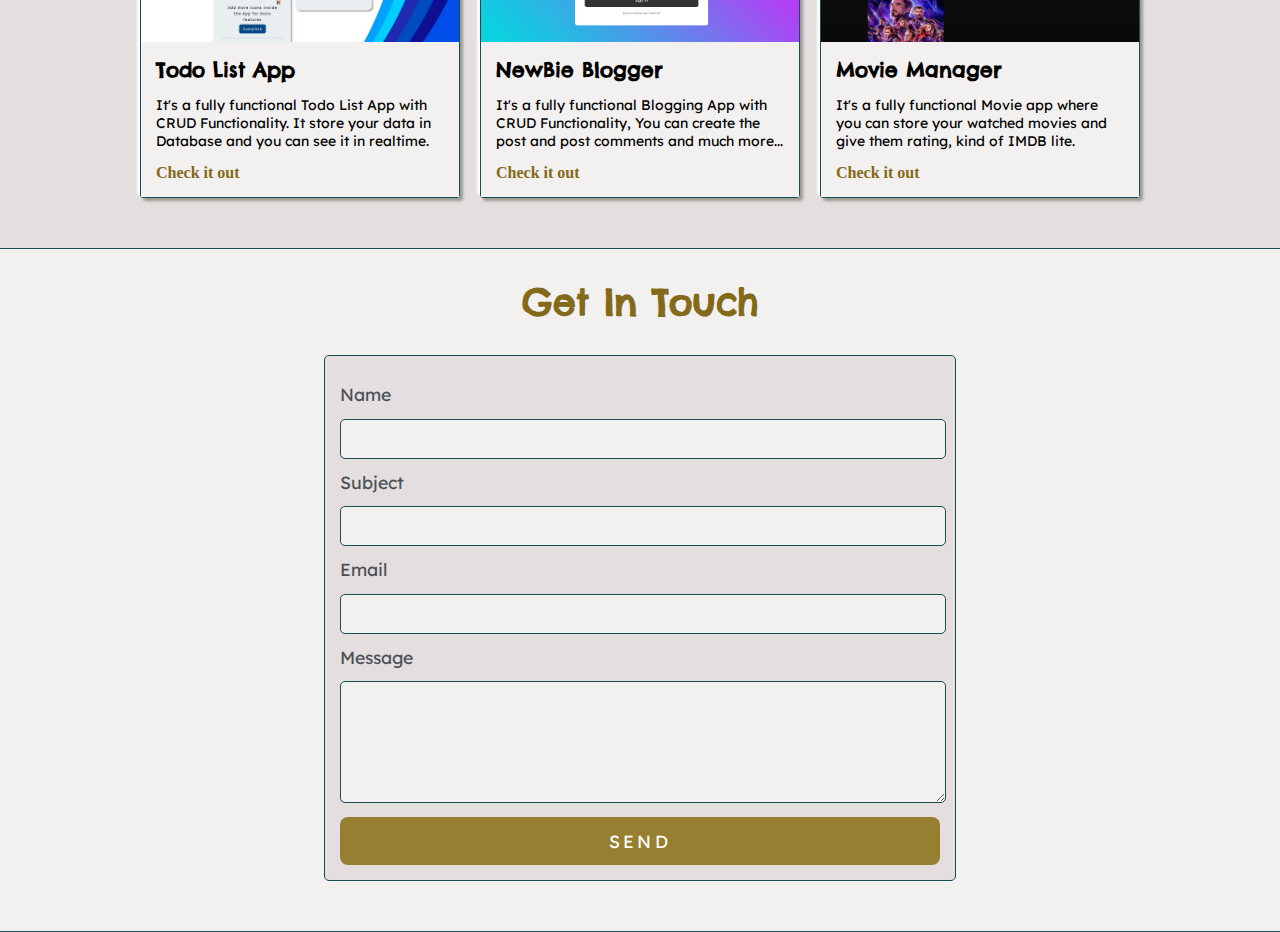
==== commit ca28a0ee: "commiting from zsh." ====
--- a/index.html
+++ b/index.html
@@ -1,224 +1,224 @@
-<!DOCTYPE html>
-<html lang="en">
-  <head>
-    <meta charset="UTF-8" />
-    <meta name="viewport" content="width=device-width, initial-scale=1.0" />
-    <title>Sachin Sharma</title>
-
-    <!-- Icon link -->
-    <link rel="Icon" href="images/icon.png" type="image/x-icon" />
-
-    <!-- Font Awesome -->
-
-    <link rel="stylesheet" href="https://use.fontawesome.com/releases/v5.14.0/css/all.css" integrity="sha384-HzLeBuhoNPvSl5KYnjx0BT+WB0QEEqLprO+NBkkk5gbc67FTaL7XIGa2w1L0Xbgc" crossorigin="anonymous">
-
-    <!-- Fonts -->
-
-    <link href="https://fonts.googleapis.com/css2?family=Lexend+Deca&display=swap" rel="stylesheet">
-
-    <link href="https://fonts.googleapis.com/css2?family=BioRhyme:wght@800&display=swap" rel="stylesheet">
-
-    <link href="https://fonts.googleapis.com/css2?family=Chelsea+Market&display=swap" rel="stylesheet">
-
-    <!-- stylesheet -->
-    <link rel="stylesheet" href="default.css" />
-
-    <!-- <link id="theme-style" rel="stylesheet" href="blue.css" /> -->
-
-    <!-- <link id="theme-style" rel="stylesheet" href="green.css" /> -->
-
-    <link id="theme-style" rel="stylesheet" href="" />
-  </head>
-  <body>
-    <section class="s1">
-      <div class="main-container">
-        <div class="greeting-wrapper">
-          <h1>Hi, I'm Sachin Sharma</h1>
-        </div>
-
-        <div class="intro-wrapper">
-          <div class="nav-wrapper">
-            <div class="dots-wrapper">
-              <div id="dot-1" class="browser-dot"></div>
-              <div id="dot-2" class="browser-dot"></div>
-              <div id="dot-3" class="browser-dot"></div>
-            </div>
-            <ul id="navigation">
-              <li><a href="#form">Contact Me</a></li>
-            </ul>
-          </div>
-          <div class="left-column">
-            <img id="profile_pic" src="images/Sachin.png" alt="" />
-            <h5 style="text-align: center; line-height: 0">
-              Personalize Theme
-            </h5>
-            <div id="theme-options-wrapper">
-              <div data-mode="light" id="light-mode" class="theme-dot"></div>
-              <div data-mode="blue" id="blue-mode" class="theme-dot"></div>
-              <div data-mode="green" id="green-mode" class="theme-dot"></div>
-              <div data-mode="purple" id="purple-mode" class="theme-dot"></div>
-            </div>
-
-            <p id="settings-note">
-              *Theme settings will be saved for<br />your next visit
-            </p>
-          </div>
-          <div class="right-column">
-            <div id="preview-shadow">
-              <div id="preview">
-                <h3>What I Do</h3>
-                <p>
-                  I'm a Python Developer, who loves to build Full Stack Web
-                  Applications 🙂
-                </p>
-              </div>
-            </div>
-          </div>
-        </div>
-      </div>
-    </section>
-
-    <section class="s2">
-      <div class="main-container">
-        <div class="about-wrapper">
-          <div class="about-me">
-            <h3>More about me</h3>
-            <p>
-              I build new projects to polish my skills and it helps me keep
-              getting better at it
-            </p>
-            <p>
-              Lorem ipsum, dolor sit amet consectetur adipisicing elit. Praesentium aut ut alias reiciendis nisi minima, repudiandae aliquid cumque modi deleniti. Velit soluta odio hic fugiat corporis minima vitae perferendis eum amet, culpa doloremque impedit maxime quam voluptas nesciunt ipsa facilis!
-            </p>
-
-            <hr style="color: var(--borderColor)" />
-
-            <h3>TOP EXPERTISE</h3>
-            <p>
-              Fullstack developer with primary focus on Django + React:
-              <a target="_blank" href="#">Download Resume</a>
-            </p>
-
-            <div id="skills">
-              <ul>
-                <li>Python</li>
-                <li>Django</li>
-                <li>JavaScript</li>
-                <li>React</li>
-                <li>SQLite</li>
-              </ul>
-
-              <ul>
-                <li>Bootstrap</li>
-                <li>git & GitHub</li>
-                <li>CommandLine</li>
-                <li>Heroku</li>
-                <li>HTML/CSS</li>
-              </ul>
-            </div>
-          </div>
-          <div class="social-links">
-            <img id="social_img" src="images/Social.png" alt="" />
-            <h3>Find me on 👇</h3>
-            <div class="icon-block">
-              <a target="_blank" href="#"> <i id="fat" class="fab fa-facebook-f"></i> </a>
-              <a target="_blank" href="#"> <i class="fab fa-twitter"></i></i> </a>
-              <a target="_blank" href="#">
-                <i class="fab fa-instagram"></i>
-              </a>
-              <a target="_blank" href="#">
-                <i class="fab fa-linkedin"></i></i>
-              </a>
-            </div>
-          </div>
-        </div>
-      </div>
-    </section>
-
-    <section class="s1">
-      <div class="main-container">
-        <h2 style="text-align: center">Some of my past prjects</h2>
-
-        <div class="post-wrapper">
-          <div>
-            <div class="post">
-              <img
-                class="thumbnail"
-                src="images/project-1.PNG"
-                alt="project 1"
-              />
-              <div class="post-preview">
-                <h5 class="post-title">Todo List App</h5>
-                <p class="post-intro">
-                  It's a fully functional Todo List App with CRUD Functionality.
-                  It store your data in Database and you can see it in realtime.
-                </p>
-                <a href="#">Check it out</a>
-              </div>
-            </div>
-          </div>
-
-          <div>
-            <div class="post">
-              <img
-                class="thumbnail"
-                src="images/project-3.PNG"
-                alt="project 3"
-              />
-              <div class="post-preview">
-                <h5 class="post-title">NewBie Blogger</h5>
-                <p class="post-intro">
-                  It's a fully functional Blogging App with CRUD Functionality,
-                  You can create the post and post comments and much more...
-                </p>
-                <a href="#">Check it out</a>
-              </div>
-            </div>
-          </div>
-
-          <div>
-            <div class="post">
-              <img
-                class="thumbnail"
-                src="images/project-4.PNG"
-                alt="project 2"
-              />
-              <div class="post-preview">
-                <h5 class="post-title">Movie Manager</h5>
-                <p class="post-intro">
-                  It's a fully functional Movie app where you can store your
-                  watched movies and give them rating, kind of IMDB lite.
-                </p>
-                <a href="#">Check it out</a>
-              </div>
-            </div>
-          </div>
-        </div>
-      </div>
-    </section>
-
-    <section class="s2">
-      <div class="main-container">
-        <h2 style="text-align: center"> <a name="form">Get In Touch</a></h2>
-
-        <form id="contact-form">
-          <label>Name</label>
-          <input class="input-field" type="text" name="name" />
-
-          <label>Subject</label>
-          <input class="input-field" type="text" name="subject" />
-
-          <label>Email</label>
-          <input class="input-field" type="email" name="email" />
-
-          <label>Message</label>
-          <textarea class="input-field" name="message"></textarea>
-
-          <input id="submit-btn" type="submit" value="SEND" />
-        </form>
-      </div>
-    </section>
-
-    <script src="./script.js"></script>
-  </body>
-</html>
+<!DOCTYPE html>
+<html lang="en">
+  <head>
+    <meta charset="UTF-8" />
+    <meta name="viewport" content="width=device-width, initial-scale=1.0" />
+    <title>Sachin Sharma</title>
+
+    <!-- Icon link -->
+    <link rel="Icon" href="images/icon.png" type="image/x-icon" />
+
+    <!-- Font Awesome -->
+
+    <link rel="stylesheet" href="https://use.fontawesome.com/releases/v5.14.0/css/all.css" integrity="sha384-HzLeBuhoNPvSl5KYnjx0BT+WB0QEEqLprO+NBkkk5gbc67FTaL7XIGa2w1L0Xbgc" crossorigin="anonymous">
+
+    <!-- Fonts -->
+
+    <link href="https://fonts.googleapis.com/css2?family=Lexend+Deca&display=swap" rel="stylesheet">
+
+    <link href="https://fonts.googleapis.com/css2?family=BioRhyme:wght@800&display=swap" rel="stylesheet">
+
+    <link href="https://fonts.googleapis.com/css2?family=Chelsea+Market&display=swap" rel="stylesheet">
+
+    <!-- stylesheet -->
+    <link rel="stylesheet" href="default.css" />
+
+    <!-- <link id="theme-style" rel="stylesheet" href="blue.css" /> -->
+
+    <!-- <link id="theme-style" rel="stylesheet" href="green.css" /> -->
+
+    <link id="theme-style" rel="stylesheet" href="" />
+  </head>
+  <body>
+    <section class="s1">
+      <div class="main-container">
+        <div class="greeting-wrapper">
+          <h1>Hi, I'm Sachin Sharma</h1>
+        </div>
+
+        <div class="intro-wrapper">
+          <div class="nav-wrapper">
+            <div class="dots-wrapper">
+              <div id="dot-1" class="browser-dot"></div>
+              <div id="dot-2" class="browser-dot"></div>
+              <div id="dot-3" class="browser-dot"></div>
+            </div>
+            <ul id="navigation">
+              <li><a href="#form">Contact Me</a></li>
+            </ul>
+          </div>
+          <div class="left-column">
+            <img id="profile_pic" src="images/Sachin.png" alt="" />
+            <h5 style="text-align: center; line-height: 0">
+              Personalize Theme
+            </h5>
+            <div id="theme-options-wrapper">
+              <div data-mode="light" id="light-mode" class="theme-dot"></div>
+              <div data-mode="blue" id="blue-mode" class="theme-dot"></div>
+              <div data-mode="green" id="green-mode" class="theme-dot"></div>
+              <div data-mode="purple" id="purple-mode" class="theme-dot"></div>
+            </div>
+
+            <p id="settings-note">
+              *Theme settings will be saved for<br />your next visit
+            </p>
+          </div>
+          <div class="right-column">
+            <div id="preview-shadow">
+              <div id="preview">
+                <h3>What I Do</h3>
+                <p>
+                  I'm a Python Developer, who loves to build Full Stack Web
+                  Applications 🙂
+                </p>
+              </div>
+            </div>
+          </div>
+        </div>
+      </div>
+    </section>
+
+    <section class="s2">
+      <div class="main-container">
+        <div class="about-wrapper">
+          <div class="about-me">
+            <h3>More about me</h3>
+            <p>
+              I build new projects to polish my skills and it helps me keep
+              getting better at it
+            </p>
+            <p>
+              Lorem ipsum, dolor sit amet consectetur adipisicing elit. Praesentium aut ut alias reiciendis nisi minima, repudiandae aliquid cumque modi deleniti. Velit soluta odio hic fugiat corporis minima vitae perferendis eum amet, culpa doloremque impedit maxime quam voluptas nesciunt ipsa facilis!
+            </p>
+
+            <hr style="color: var(--borderColor)" />
+
+            <h3>TOP EXPERTISE</h3>
+            <p>
+              Fullstack developer with primary focus on Django + React:
+              <a target="_blank" href="#">Download Resume</a>
+            </p>
+
+            <div id="skills">
+              <ul>
+                <li>Python</li>
+                <li>Django</li>
+                <li>JavaScript</li>
+                <li>React</li>
+                <li>SQLite</li>
+              </ul>
+
+              <ul>
+                <li>Bootstrap</li>
+                <li>git & GitHub</li>
+                <li>CommandLine</li>
+                <li>Heroku</li>
+                <li>HTML/CSS</li>
+              </ul>
+            </div>
+          </div>
+          <div class="social-links">
+            <img id="social_img" src="images/Social.png" alt="" />
+            <h3>Find me on 👇</h3>
+            <div class="icon-block">
+              <a target="_blank" href="#"> <i id="fat" class="fab fa-facebook-f"></i> </a>
+              <a target="_blank" href="#"> <i class="fab fa-twitter"></i></i> </a>
+              <a target="_blank" href="#">
+                <i class="fab fa-instagram"></i>
+              </a>
+              <a target="_blank" href="#">
+                <i class="fab fa-linkedin"></i></i>
+              </a>
+            </div>
+          </div>
+        </div>
+      </div>
+    </section>
+
+    <section class="s1">
+      <div class="main-container">
+        <h2 style="text-align: center">Some of my past prjects</h2>
+
+        <div class="post-wrapper">
+          <div>
+            <div class="post">
+              <img
+                class="thumbnail"
+                src="images/project-1.PNG"
+                alt="project 1"
+              />
+              <div class="post-preview">
+                <h5 class="post-title">Todo List App</h5>
+                <p class="post-intro">
+                  It's a fully functional Todo List App with CRUD Functionality.
+                  It store your data in Database and you can see it in realtime.
+                </p>
+                <a href="#">Check it out</a>
+              </div>
+            </div>
+          </div>
+
+          <div>
+            <div class="post">
+              <img
+                class="thumbnail"
+                src="images/project-3.PNG"
+                alt="project 3"
+              />
+              <div class="post-preview">
+                <h5 class="post-title">NewBie Blogger</h5>
+                <p class="post-intro">
+                  It's a fully functional Blogging App with CRUD Functionality,
+                  You can create the post and post comments and much more...
+                </p>
+                <a href="#">Check it out</a>
+              </div>
+            </div>
+          </div>
+
+          <div>
+            <div class="post">
+              <img
+                class="thumbnail"
+                src="images/project-4.PNG"
+                alt="project 2"
+              />
+              <div class="post-preview">
+                <h5 class="post-title">Movie Manager</h5>
+                <p class="post-intro">
+                  It's a fully functional Movie app where you can store your
+                  watched movies and give them rating, kind of IMDB lite.
+                </p>
+                <a href="#">Check it out</a>
+              </div>
+            </div>
+          </div>
+        </div>
+      </div>
+    </section>
+
+    <section class="s2">
+      <div class="main-container">
+        <h2 style="text-align: center"> <a name="form">Get In Touch</a></h2>
+
+        <form id="contact-form">
+          <label>Name</label>
+          <input class="input-field" type="text" name="name" />
+
+          <label>Subject</label>
+          <input class="input-field" type="text" name="subject" />
+
+          <label>Email</label>
+          <input class="input-field" type="email" name="email" />
+
+          <label>Message</label>
+          <textarea class="input-field" name="message"></textarea>
+
+          <input id="submit-btn" type="submit" value="SEND" />
+        </form>
+      </div>
+    </section>
+
+    <script src="./script.js"></script>
+  </body>
+</html>
--- a/default.css
+++ b/default.css
@@ -1,424 +1,425 @@
-:root {
-  --mainColor: #eaeaea;
-  --secondaryColor: #fff;
-
-  --mainShadow: 5px 5px 5px #98998f, -3px -3px 3px #f7f7f5;
-
-  --borderColor: #164d56;
-
-  --mainText: #000;
-  --secondaryText: #4b5156;
-  --linkText: #2475b0;
-
-  --themeDotBorder: #24292e;
-
-  --previewBg: rgb(251, 249, 243, 0.8);
-  --previewShadow: #f0ead6;
-
-  --buttonColor: black;
-}
-
-html,
-body {
-  padding: 0;
-  margin: 0;
-}
-
-body * {
-  transition: 0.3s;
-}
-
-h1,
-h2,
-h3,
-h4,
-h5,
-h6,
-strong {
-  color: var(--mainText);
-  font-family: "Chelsea Market", cursive;
-  font-weight: 600;
-}
-
-p,
-li,
-span,
-label,
-input,
-textarea {
-  font-size: 1.1rem;
-  color: var(--secondaryText);
-  font-family: "Lexend Deca", sans-serif;
-  font-weight: 400;
-}
-
-a {
-  font-weight: 600;
-  text-decoration: none;
-  color: var(--linkText);
-}
-
-ul {
-  list-style: none;
-}
-
-h1 {
-  font-size: 56px;
-  font-family: "BioRhyme", serif;
-}
-
-h2 {
-  font-size: 36px;
-}
-
-h3 {
-  font-size: 28px;
-}
-
-h4 {
-  font-size: 24px;
-}
-
-h5 {
-  font-size: 20px;
-}
-
-h6 {
-  font-size: 16px;
-}
-
-.s1 {
-  background-color: var(--mainColor);
-  border-bottom: 1px solid var(--borderColor);
-  overflow: auto;
-}
-
-.s2 {
-  background-color: var(--secondaryColor);
-  border-bottom: 1px solid var(--borderColor);
-  overflow: auto;
-}
-
-.main-container {
-  width: 1200px;
-  margin: 0 auto;
-}
-
-.greeting-wrapper {
-  display: grid;
-  text-align: center;
-  align-content: center;
-  min-height: 1 0em;
-}
-
-.greeting-wrapper h1 {
-  text-shadow: 2px 2px 1px var(--borderColor);
-}
-
-.intro-wrapper {
-  background-color: var(--secondaryColor);
-  border: 1px solid var(--borderColor);
-  border-radius: 5px 5px 0 0;
-  box-shadow: var(--mainShadow);
-  display: grid;
-  grid-template-columns: 1fr 1fr;
-  /* grid-template-rows: 3em 30em; */
-  grid-template-areas:
-    "nav-wrapper nav-wrapper"
-    "left-column right-column";
-}
-
-.nav-wrapper {
-  border-radius: 5px 5px 0 0;
-  grid-area: nav-wrapper;
-  border-bottom: 1px solid var(--borderColor);
-  display: flex;
-  justify-content: space-between;
-  align-items: center;
-  background-color: var(--mainColor);
-}
-
-#navigation a {
-  color: var(--mainText);
-}
-
-#navigation {
-  margin: 0;
-  padding: 10px;
-}
-
-#navigation li {
-  display: inline-block;
-  margin-right: 5px;
-  margin-left: 5px;
-}
-
-.dots-wrapper {
-  display: flex;
-  padding: 10px;
-}
-
-#dot-1 {
-  background-color: #fc6058;
-}
-
-#dot-2 {
-  background-color: #fec02f;
-}
-
-#dot-3 {
-  background-color: #2aca3e;
-}
-
-.browser-dot {
-  background-color: black;
-  height: 15px;
-  width: 15px;
-  border-radius: 50%;
-  box-shadow: -1px 1px 3px -1px rgba(0, 0, 0, 0, 75);
-  margin: 5px;
-}
-
-.left-column {
-  grid-area: left-column;
-  padding-top: 50px;
-  padding-bottom: 50px;
-}
-
-#profile_pic {
-  border-bottom-left-radius: 25px;
-  border-top-right-radius: 25px;
-  display: block;
-  margin: 0 auto;
-  height: 200px;
-  width: 200px;
-  object-fit: cover;
-  border: 2px solid var(--borderColor);
-}
-
-#theme-options-wrapper {
-  display: flex;
-  justify-content: center;
-}
-
-.theme-dot {
-  height: 30px;
-  width: 30px;
-  border-radius: 50%;
-  background-color: #000;
-  margin: 5px;
-  border: 2px solid var(--themeDotBorder);
-  box-shadow: -1px 1px 3px -1px rgba(0, 0, 0, 0, 75);
-}
-
-.theme-dot:hover {
-  transform: scale(1.2);
-}
-
-#light-mode {
-  background-color: #fff;
-}
-
-#blue-mode {
-  background-color: #192734;
-}
-
-#green-mode {
-  background-color: #86e6a1;
-}
-
-#purple-mode {
-  background-color: #7e4c74;
-}
-
-#settings-note {
-  font-size: 12px;
-  font-style: italic;
-  text-align: center;
-}
-
-.right-column {
-  grid-area: right-column;
-  display: grid;
-  align-content: center;
-  padding-top: 50px;
-  padding-bottom: 50px;
-}
-
-#preview-shadow {
-  border-bottom-left-radius: 25px;
-  border-top-right-radius: 25px;
-  background-color: var(--previewShadow);
-  width: 300px;
-  height: 180px;
-  padding-left: 30px;
-  padding-top: 30px;
-}
-
-#preview {
-  border-bottom-left-radius: 25px;
-  border-top-right-radius: 25px;
-  width: 300px;
-  border: 1.5px solid var(--borderColor);
-  background-color: var(--previewBg);
-  padding: 15px;
-  position: relative;
-}
-
-.about-wrapper {
-  display: grid;
-  grid-template-columns: repeat(auto-fit, minmax(320px, 1fr));
-  padding-bottom: 50px;
-  padding-top: 50px;
-  gap: 100px;
-}
-
-#skills {
-  display: flex;
-  justify-content: space-evenly;
-  background-color: var(--previewShadow);
-  border: 1px solid var(--borderColor);
-  border-bottom-left-radius: 25px;
-  border-top-right-radius: 25px;
-}
-
-.social-links {
-  display: grid;
-  align-content: center;
-  text-align: center;
-}
-
-.icon-block i {
-  display: inline;
-  font-size: 1.6rem;
-  font-weight: 600;
-  color: var(--mainText);
-  text-align: center;
-  border-radius: 12px;
-  border: 2px solid var(--mainText);
-  line-height: 30px;
-  padding: 8px 10px;
-  margin: 0 5px;
-}
-
-#fat {
-  padding-right: 14px;
-  padding-left: 14px;
-}
-
-.icon-block i:hover {
-  background-color: var(--mainText);
-  color: var(--mainColor);
-}
-
-#social_img {
-  padding: 12px;
-  border-bottom-left-radius: 25px;
-  border-top-right-radius: 25px;
-  width: 100%;
-  border: 1px solid var(--borderColor);
-  box-shadow: var(--mainShadow);
-}
-
-.post-wrapper {
-  display: grid;
-  grid-template-columns: repeat(auto-fit, 320px);
-  gap: 20px;
-  justify-content: center;
-  padding-bottom: 50px;
-}
-
-.post {
-  border: 1px solid var(--borderColor);
-  border-radius: 3px;
-  box-shadow: var(--mainShadow);
-}
-
-.thumbnail {
-  display: block;
-  width: 100%;
-  height: 180px;
-  object-fit: cover;
-}
-
-.post-preview {
-  background-color: var(--secondaryColor);
-  padding: 15px;
-}
-
-.post-preview p {
-  color: var(--mainText);
-}
-
-.post-title {
-  color: var(--mainText);
-  margin: 0;
-}
-
-.post-intro {
-  color: #4b5156;
-  font-size: 14px;
-}
-
-#contact-form {
-  display: block;
-  max-width: 600px;
-  margin: 0 auto;
-  border: 1px solid var(--borderColor);
-  padding: 15px;
-  border-radius: 5px;
-  background-color: var(--mainColor);
-  margin-bottom: 50px;
-}
-
-#contact-form label {
-  line-height: 2.7em;
-}
-
-#contact-form textarea {
-  min-height: 100px;
-  font-size: 14px;
-}
-
-.input-field {
-  width: 100%;
-  padding-top: 10px;
-  padding-bottom: 10px;
-  background-color: var(--secondaryColor);
-  border-radius: 5px;
-  border: 1px solid var(--borderColor);
-  font-size: 14px;
-}
-
-#submit-btn {
-  letter-spacing: 0.2rem;
-  margin-top: 10px;
-  width: 100%;
-  padding-top: 13px;
-  padding-bottom: 13px;
-  color: #fff;
-  background-color: var(--buttonColor);
-  border: none;
-  border-radius: 8px;
-}
-
-@media screen and (max-width: 1200px) {
-  .main-container {
-    width: 95%;
-  }
-}
-
-@media screen and (max-width: 800px) {
-  .intro-wrapper {
-    grid-template-columns: 1fr;
-    /* grid-template-rows: 3em 30em; */
-    grid-template-areas:
-      "nav-wrapper"
-      "left-column"
-      "right-column";
-  }
-
-  .right-column {
-    justify-content: center;
-  }
-}
+:root {
+  --mainColor: #e4dede;
+  --secondaryColor: #f3f0f0;
+
+  --mainShadow: 3px 3px 3px #98998f, -3px -3px 3px #ffffff;
+
+  --borderColor: #164d56;
+
+  --mainText: #000;
+  --secondaryText: #4b5156;
+  --linkText: #836a18;
+
+  --themeDotBorder: #24292e;
+
+  --previewBg: rgb(251, 249, 243, 0.6);
+  --previewShadow: #f0ead6;
+
+  --buttonColor: #977f31;
+}
+
+html,
+body {
+  padding: 0;
+  margin: 0;
+}
+
+body * {
+  transition: 0.4s;
+}
+
+h1,
+h2,
+h3,
+h4,
+h5,
+h6,
+strong {
+  color: var(--mainText);
+  font-family: "Chelsea Market", cursive;
+  font-weight: 600;
+}
+
+p,
+li,
+span,
+label,
+input,
+textarea {
+  font-size: 1.1rem;
+  color: var(--secondaryText);
+  font-family: "Lexend Deca", sans-serif;
+  font-weight: 400;
+}
+
+a {
+  font-weight: 600;
+  text-decoration: none;
+  color: var(--linkText);
+}
+
+ul {
+  list-style: none;
+}
+
+h1 {
+  font-size: 56px;
+  font-family: "BioRhyme", serif;
+}
+
+h2 {
+  font-size: 36px;
+}
+
+h3 {
+  font-size: 28px;
+}
+
+h4 {
+  font-size: 24px;
+}
+
+h5 {
+  font-size: 20px;
+}
+
+h6 {
+  font-size: 16px;
+}
+
+.s1 {
+  background-color: var(--mainColor);
+  border-bottom: 1px solid var(--borderColor);
+  overflow: auto;
+}
+
+.s2 {
+  background-color: var(--secondaryColor);
+  border-bottom: 1px solid var(--borderColor);
+  overflow: auto;
+}
+
+.main-container {
+  width: 1200px;
+  margin: 0 auto;
+}
+
+.greeting-wrapper {
+  display: grid;
+  text-align: center;
+  align-content: center;
+  min-height: 1 0em;
+}
+
+.greeting-wrapper h1 {
+  text-shadow: 2px 2px 1px var(--borderColor);
+}
+
+.intro-wrapper {
+  background-color: var(--secondaryColor);
+  border: 1px solid var(--borderColor);
+  border-top-right-radius: 5px;
+  border-top-left-radius: 5px;
+  box-shadow: var(--mainShadow);
+  display: grid;
+  grid-template-columns: 1fr 1fr;
+  /* grid-template-rows: 3em 30em; */
+  grid-template-areas:
+    "nav-wrapper nav-wrapper"
+    "left-column right-column";
+}
+
+.nav-wrapper {
+  border-radius: 5px 5px 0 0;
+  grid-area: nav-wrapper;
+  border-bottom: 1px solid var(--borderColor);
+  display: flex;
+  justify-content: space-between;
+  align-items: center;
+  background-color: var(--mainColor);
+}
+
+#navigation a {
+  color: var(--mainText);
+}
+
+#navigation {
+  margin: 0;
+  padding: 10px;
+}
+
+#navigation li {
+  display: inline-block;
+  margin-right: 5px;
+  margin-left: 5px;
+}
+
+.dots-wrapper {
+  display: flex;
+  padding: 10px;
+}
+
+#dot-1 {
+  background-color: #fc6058;
+}
+
+#dot-2 {
+  background-color: #fec02f;
+}
+
+#dot-3 {
+  background-color: #2aca3e;
+}
+
+.browser-dot {
+  background-color: black;
+  height: 15px;
+  width: 15px;
+  border-radius: 50%;
+  box-shadow: -1px 1px 3px -1px rgba(0, 0, 0, 0, 75);
+  margin: 5px;
+}
+
+.left-column {
+  grid-area: left-column;
+  padding-top: 50px;
+  padding-bottom: 50px;
+}
+
+#profile_pic {
+  box-shadow: var(--mainShadow);
+  border-bottom-left-radius: 25px;
+  border-top-right-radius: 25px;
+  display: block;
+  margin: 0 auto;
+  height: 200px;
+  width: 200px;
+  object-fit: cover;
+}
+
+#theme-options-wrapper {
+  display: flex;
+  justify-content: center;
+}
+
+.theme-dot {
+  height: 30px;
+  width: 30px;
+  border-radius: 50%;
+  background-color: #000;
+  margin: 5px;
+  border: 2px solid var(--themeDotBorder);
+  box-shadow: -1px 1px 3px -1px rgba(0, 0, 0, 0, 75);
+}
+
+.theme-dot:hover {
+  transform: scale(1.2);
+}
+
+#light-mode {
+  background-color: #fff;
+}
+
+#blue-mode {
+  background-color: #6ca1ec;
+}
+
+#green-mode {
+  background-color: #86e6a1;
+}
+
+#purple-mode {
+  background-color: #7e4c74;
+}
+
+#settings-note {
+  font-size: 12px;
+  font-style: italic;
+  text-align: center;
+}
+
+.right-column {
+  grid-area: right-column;
+  display: grid;
+  align-content: center;
+  padding-top: 50px;
+  padding-bottom: 50px;
+}
+
+#preview-shadow {
+  border-bottom-left-radius: 25px;
+  border-top-right-radius: 25px;
+  background-color: var(--previewShadow);
+  width: 300px;
+  height: 180px;
+  padding-left: 30px;
+  padding-top: 30px;
+}
+
+#preview {
+  border-bottom-left-radius: 25px;
+  border-top-right-radius: 25px;
+  width: 300px;
+  border: 1.5px solid var(--borderColor);
+  background-color: var(--previewBg);
+  padding: 15px;
+  position: relative;
+}
+
+.about-wrapper {
+  display: grid;
+  grid-template-columns: repeat(auto-fit, minmax(320px, 1fr));
+  padding-bottom: 50px;
+  padding-top: 50px;
+  gap: 100px;
+}
+
+#skills {
+  display: flex;
+  justify-content: space-evenly;
+  background-color: var(--previewShadow);
+  border: 1px solid var(--borderColor);
+  border-bottom-left-radius: 25px;
+  border-top-right-radius: 25px;
+}
+
+.social-links {
+  display: grid;
+  align-content: center;
+  text-align: center;
+}
+
+.icon-block i {
+  display: inline;
+  font-size: 1.6rem;
+  font-weight: 600;
+  color: var(--mainText);
+  text-align: center;
+  border-radius: 12px;
+  border: 2px solid var(--mainText);
+  line-height: 30px;
+  padding: 8px 10px;
+  margin: 0 5px;
+}
+
+#fat {
+  padding-right: 14px;
+  padding-left: 14px;
+}
+
+.icon-block i:hover {
+  background-color: var(--mainText);
+  color: var(--mainColor);
+}
+
+#social_img {
+  padding: 12px;
+  border-bottom-left-radius: 25px;
+  border-top-right-radius: 25px;
+  width: 100%;
+  border: 1px solid var(--borderColor);
+  box-shadow: var(--mainShadow);
+}
+
+.post-wrapper {
+  display: grid;
+  grid-template-columns: repeat(auto-fit, 320px);
+  gap: 20px;
+  justify-content: center;
+  padding-bottom: 50px;
+}
+
+.post {
+  border: 1px solid var(--borderColor);
+  border-radius: 3px;
+  box-shadow: var(--mainShadow);
+}
+
+.thumbnail {
+  display: block;
+  width: 100%;
+  height: 180px;
+  object-fit: cover;
+}
+
+.post-preview {
+  background-color: var(--secondaryColor);
+  padding: 15px;
+}
+
+.post-preview p {
+  color: var(--mainText);
+}
+
+.post-title {
+  color: var(--mainText);
+  margin: 0;
+}
+
+.post-intro {
+  color: #4b5156;
+  font-size: 14px;
+}
+
+#contact-form {
+  display: block;
+  max-width: 600px;
+  margin: 0 auto;
+  border: 1px solid var(--borderColor);
+  padding: 15px;
+  border-radius: 5px;
+  background-color: var(--mainColor);
+  margin-bottom: 50px;
+}
+
+#contact-form label {
+  line-height: 2.7em;
+}
+
+#contact-form textarea {
+  min-height: 100px;
+  font-size: 14px;
+}
+
+.input-field {
+  width: 100%;
+  padding-top: 10px;
+  padding-bottom: 10px;
+  background-color: var(--secondaryColor);
+  border-radius: 5px;
+  border: 1px solid var(--borderColor);
+  font-size: 14px;
+}
+
+#submit-btn {
+  letter-spacing: 0.2rem;
+  margin-top: 10px;
+  width: 100%;
+  padding-top: 13px;
+  padding-bottom: 13px;
+  color: #fff;
+  background-color: var(--buttonColor);
+  border: none;
+  border-radius: 8px;
+}
+
+@media screen and (max-width: 1200px) {
+  .main-container {
+    width: 95%;
+  }
+}
+
+@media screen and (max-width: 800px) {
+  .intro-wrapper {
+    grid-template-columns: 1fr;
+    /* grid-template-rows: 3em 30em; */
+    grid-template-areas:
+      "nav-wrapper"
+      "left-column"
+      "right-column";
+  }
+
+  .right-column {
+    justify-content: center;
+  }
+}
--- a/blue.css
+++ b/blue.css
@@ -1,19 +1,19 @@
-:root {
-  --mainColor: #15202b;
-  --secondaryColor: #192734;
-
-  --mainShadow: 5px 5px 5px #263649, -3px -3px 3px #263649;
-
-  --borderColor: #164d56;
-
-  --mainText: #fff;
-  --secondaryText: #eeeeee;
-  --linkText: #ea7773;
-
-  --themeDotBorder: #fff;
-
-  --previewBg: rgba(25, 39, 52, 0.8);
-  --previewShadow: #111921;
-
-  --buttonColor: #17a2b8;
-}
+:root {
+  --mainColor: #90b8f0;
+  --secondaryColor: #c3dbfa;
+
+  --mainShadow: 3px 3px 3px #5f90cc, -3px -3px 3px #c4d8f3;
+
+  --borderColor: #60a0dd;
+
+  --mainText: #333331;
+  --secondaryText: #4b5156;
+  --linkText: #232869;
+
+  --themeDotBorder: #24292e;
+
+  --previewBg: rgb(251, 249, 243, 0.6);
+  --previewShadow: #6aade0;
+
+  --buttonColor: #232869;
+}
--- a/green.css
+++ b/green.css
@@ -1,19 +1,19 @@
-:root {
-  --mainColor: #9ec9a8;
-  --secondaryColor: #b7e6c2;
-
-  --mainShadow: 5px 5px 5px #6b9274, -3px -3px 3px #b7e0c0;
-
-  --borderColor: #4a925f;
-
-  --mainText: #333331;
-  --secondaryText: #4b5156;
-  --linkText: #217433;
-
-  --themeDotBorder: #24292e;
-
-  --previewBg: rgb(251, 249, 243, 0.6);
-  --previewShadow: #72b68a;
-
-  --buttonColor: #11a834;
-}
+:root {
+  --mainColor: #9ec9a8;
+  --secondaryColor: #b7e6c2;
+
+  --mainShadow: 3px 3px 3px #6b9274, -3px -3px 3px #b7e0c0;
+
+  --borderColor: #4a925f;
+
+  --mainText: #333331;
+  --secondaryText: #4b5156;
+  --linkText: #217433;
+
+  --themeDotBorder: #24292e;
+
+  --previewBg: rgb(251, 249, 243, 0.6);
+  --previewShadow: #72b68a;
+
+  --buttonColor: #11a834;
+}
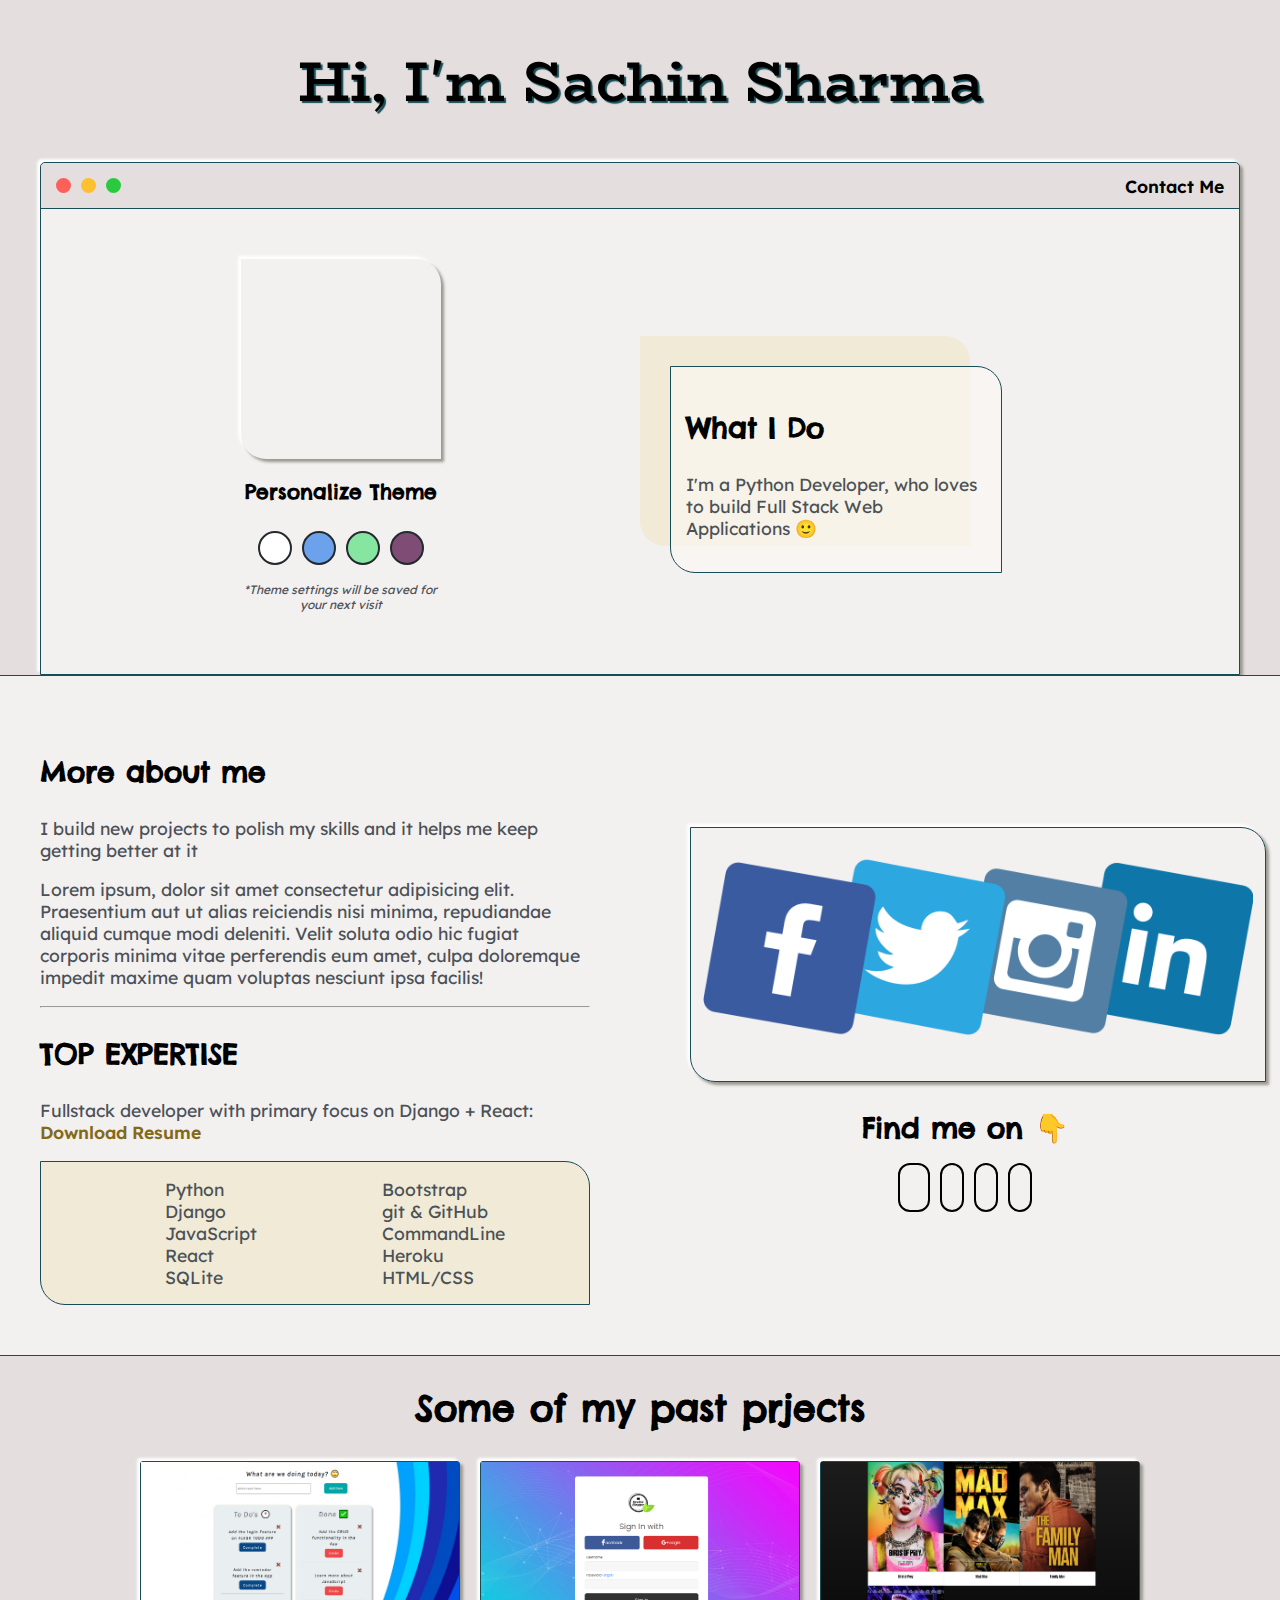
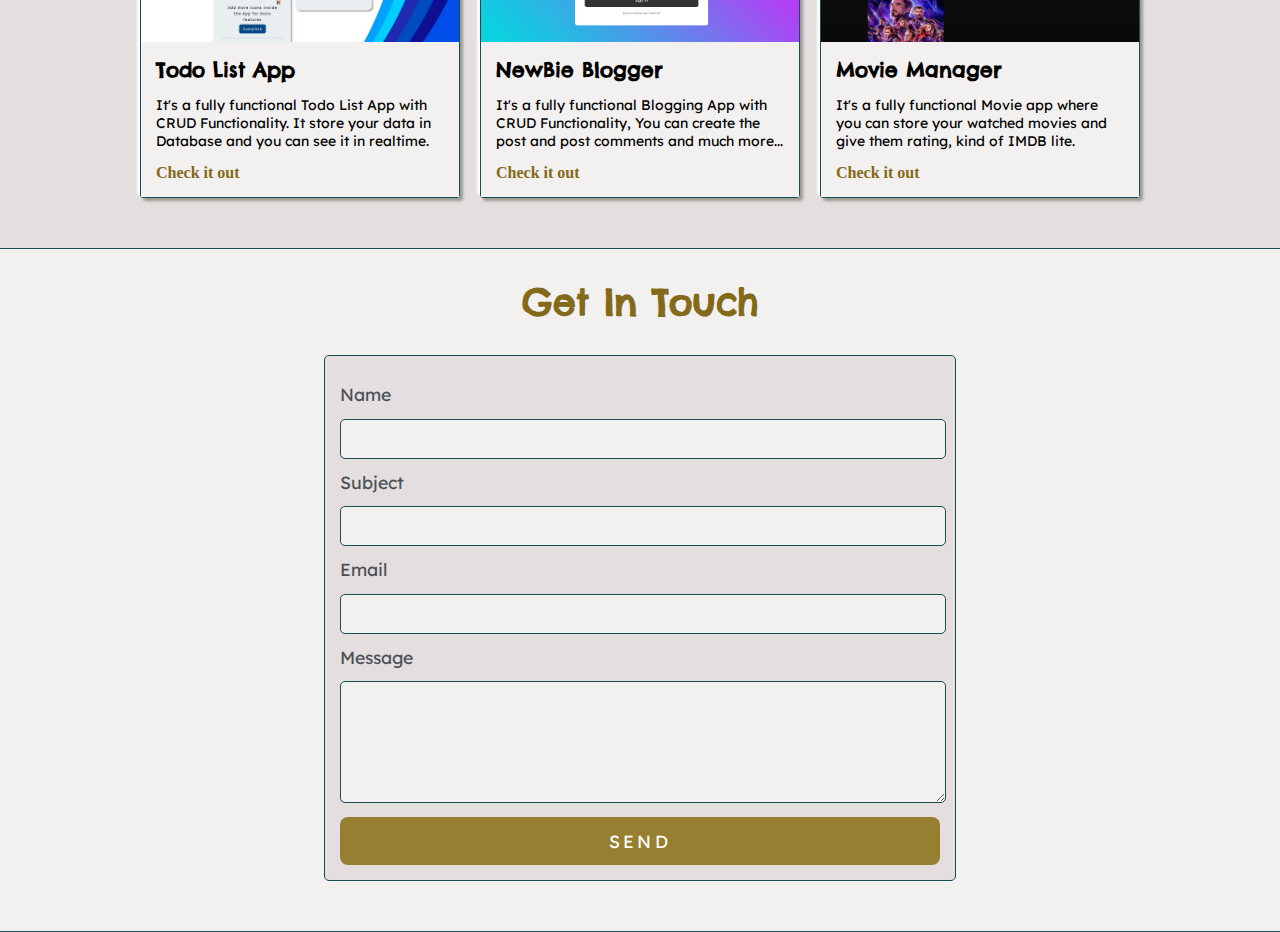
==== commit a99b9b8d: "added animated profile picture" ====
--- a/index.html
+++ b/index.html
@@ -48,7 +48,8 @@
             </ul>
           </div>
           <div class="left-column">
-            <img id="profile_pic" src="images/Sachin.png" alt="" />
+            <!-- <img id="profile_pic" src="images/Sachin.png" alt="" /> -->
+            <div id="bodymovin"></div>
             <h5 style="text-align: center; line-height: 0">
               Personalize Theme
             </h5>
@@ -218,7 +219,8 @@
         </form>
       </div>
     </section>
-
+    <script src="https://s3-us-west-2.amazonaws.com/s.cdpn.io/49240/lottie.js"></script>
+    <script src="https://s3-us-west-2.amazonaws.com/s.cdpn.io/49240/lottie_api.js"></script>
     <script src="./script.js"></script>
   </body>
 </html>
--- a/default.css
+++ b/default.css
@@ -186,7 +186,7 @@
   padding-bottom: 50px;
 }
 
-#profile_pic {
+/* #profile_pic {
   box-shadow: var(--mainShadow);
   border-bottom-left-radius: 25px;
   border-top-right-radius: 25px;
@@ -195,7 +195,7 @@
   height: 200px;
   width: 200px;
   object-fit: cover;
-}
+} */
 
 #theme-options-wrapper {
   display: flex;
@@ -423,3 +423,24 @@
     justify-content: center;
   }
 }
+
+#bodymovin {
+  width: 300px;
+  height: 300px;
+  display: block;
+  display: flex;
+  align-items: center;
+  box-shadow: var(--mainShadow);
+  border-bottom-left-radius: 25px;
+  border-top-right-radius: 25px;
+  display: block;
+  margin: 0 auto;
+  height: 200px;
+  width: 200px;
+  object-fit: cover;
+}
+
+svg {
+  width: 100%;
+  height: auto !important;
+}
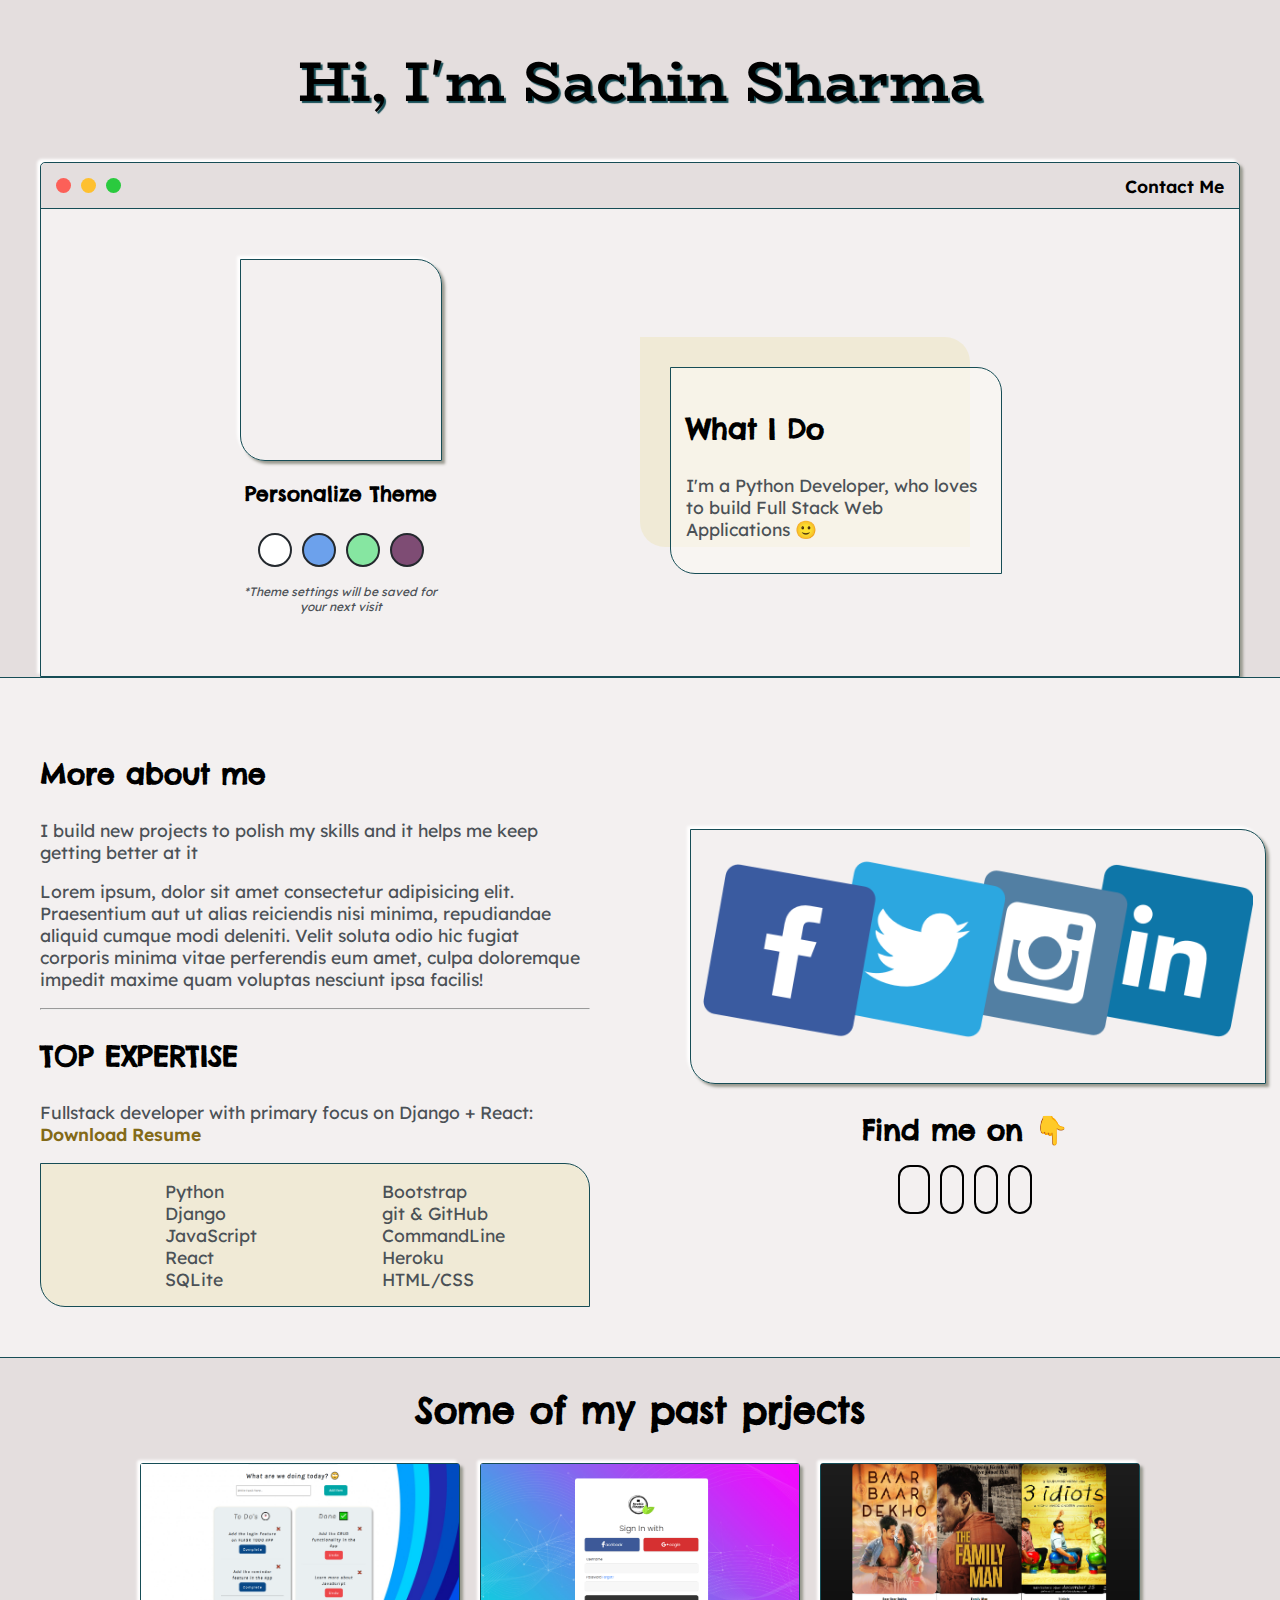
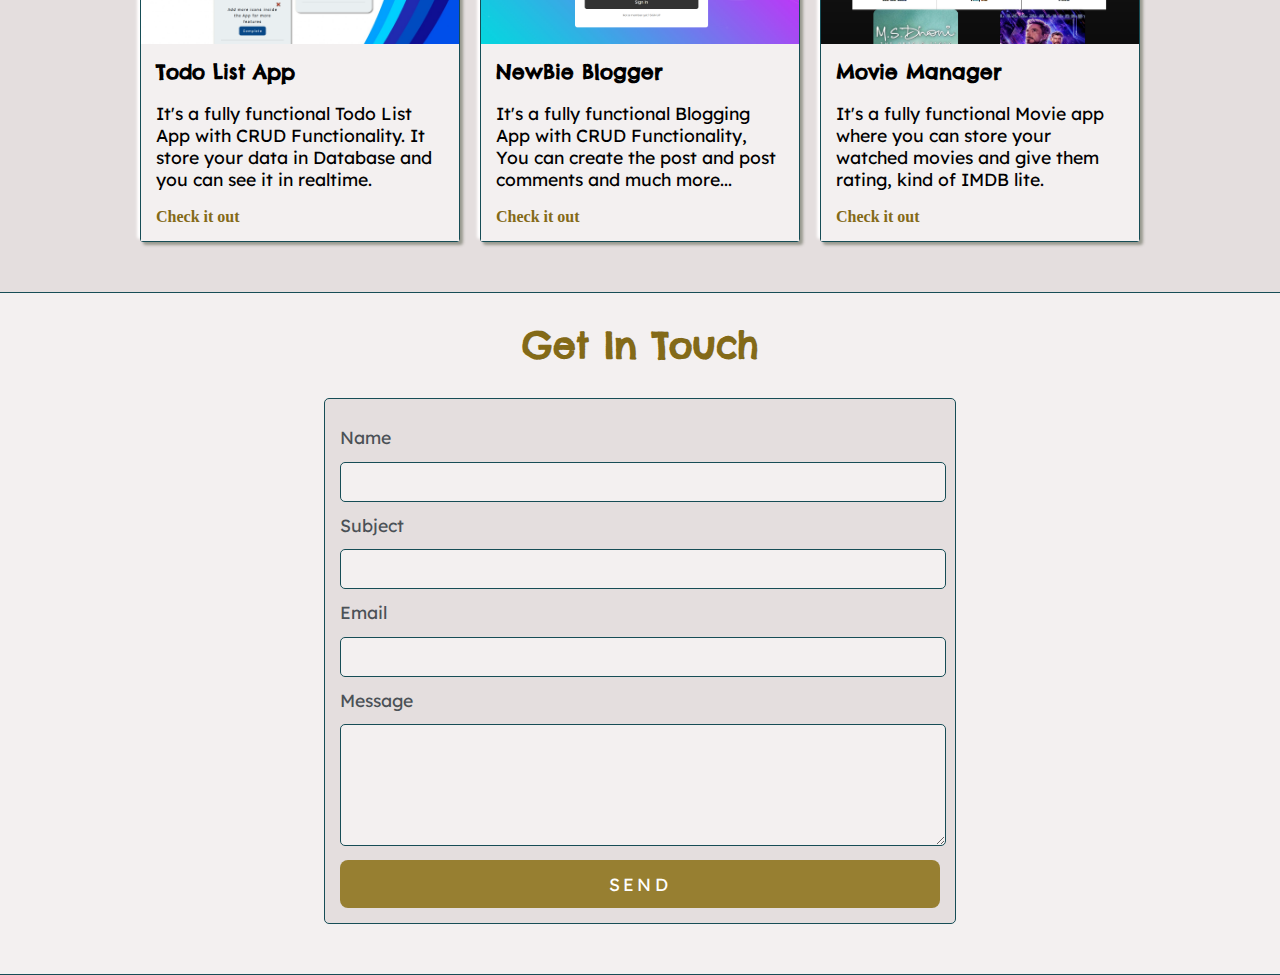
==== commit 3bf5c31f: "updated the projects picture." ====
--- a/index.html
+++ b/index.html
@@ -63,7 +63,7 @@
             <p id="settings-note">
               *Theme settings will be saved for<br />your next visit
             </p>
-          </div>
+          </div>  
           <div class="right-column">
             <div id="preview-shadow">
               <div id="preview">
--- a/default.css
+++ b/default.css
@@ -12,7 +12,7 @@
 
   --themeDotBorder: #24292e;
 
-  --previewBg: rgb(251, 249, 243, 0.6);
+  --previewBg: rgba(251, 249, 243, 0.6);
   --previewShadow: #f0ead6;
 
   --buttonColor: #977f31;
@@ -25,7 +25,7 @@
 }
 
 body * {
-  transition: 0.4s;
+  transition-duration: 0.4s;
 }
 
 h1,
@@ -176,7 +176,6 @@
   height: 15px;
   width: 15px;
   border-radius: 50%;
-  box-shadow: -1px 1px 3px -1px rgba(0, 0, 0, 0, 75);
   margin: 5px;
 }
 
@@ -329,6 +328,10 @@
   padding-bottom: 50px;
 }
 
+.post-wrapper > div:hover {
+  transform: scale(1.03);
+}
+
 .post {
   border: 1px solid var(--borderColor);
   border-radius: 3px;
@@ -354,11 +357,6 @@
 .post-title {
   color: var(--mainText);
   margin: 0;
-}
-
-.post-intro {
-  color: #4b5156;
-  font-size: 14px;
 }
 
 #contact-form {
@@ -425,6 +423,7 @@
 }
 
 #bodymovin {
+  border: 1px solid var(--borderColor);
   width: 300px;
   height: 300px;
   display: block;
--- a/blue.css
+++ b/blue.css
@@ -2,7 +2,7 @@
   --mainColor: #90b8f0;
   --secondaryColor: #c3dbfa;
 
-  --mainShadow: 3px 3px 3px #5f90cc, -3px -3px 3px #c4d8f3;
+  --mainShadow: 3px 3px 3px #5f90cc, -3px -3px 3px #ddeafc;
 
   --borderColor: #60a0dd;
 
--- a/green.css
+++ b/green.css
@@ -2,7 +2,7 @@
   --mainColor: #9ec9a8;
   --secondaryColor: #b7e6c2;
 
-  --mainShadow: 3px 3px 3px #6b9274, -3px -3px 3px #b7e0c0;
+  --mainShadow: 3px 3px 3px #6b9274, -3px -3px 3px #daf5df;
 
   --borderColor: #4a925f;
 
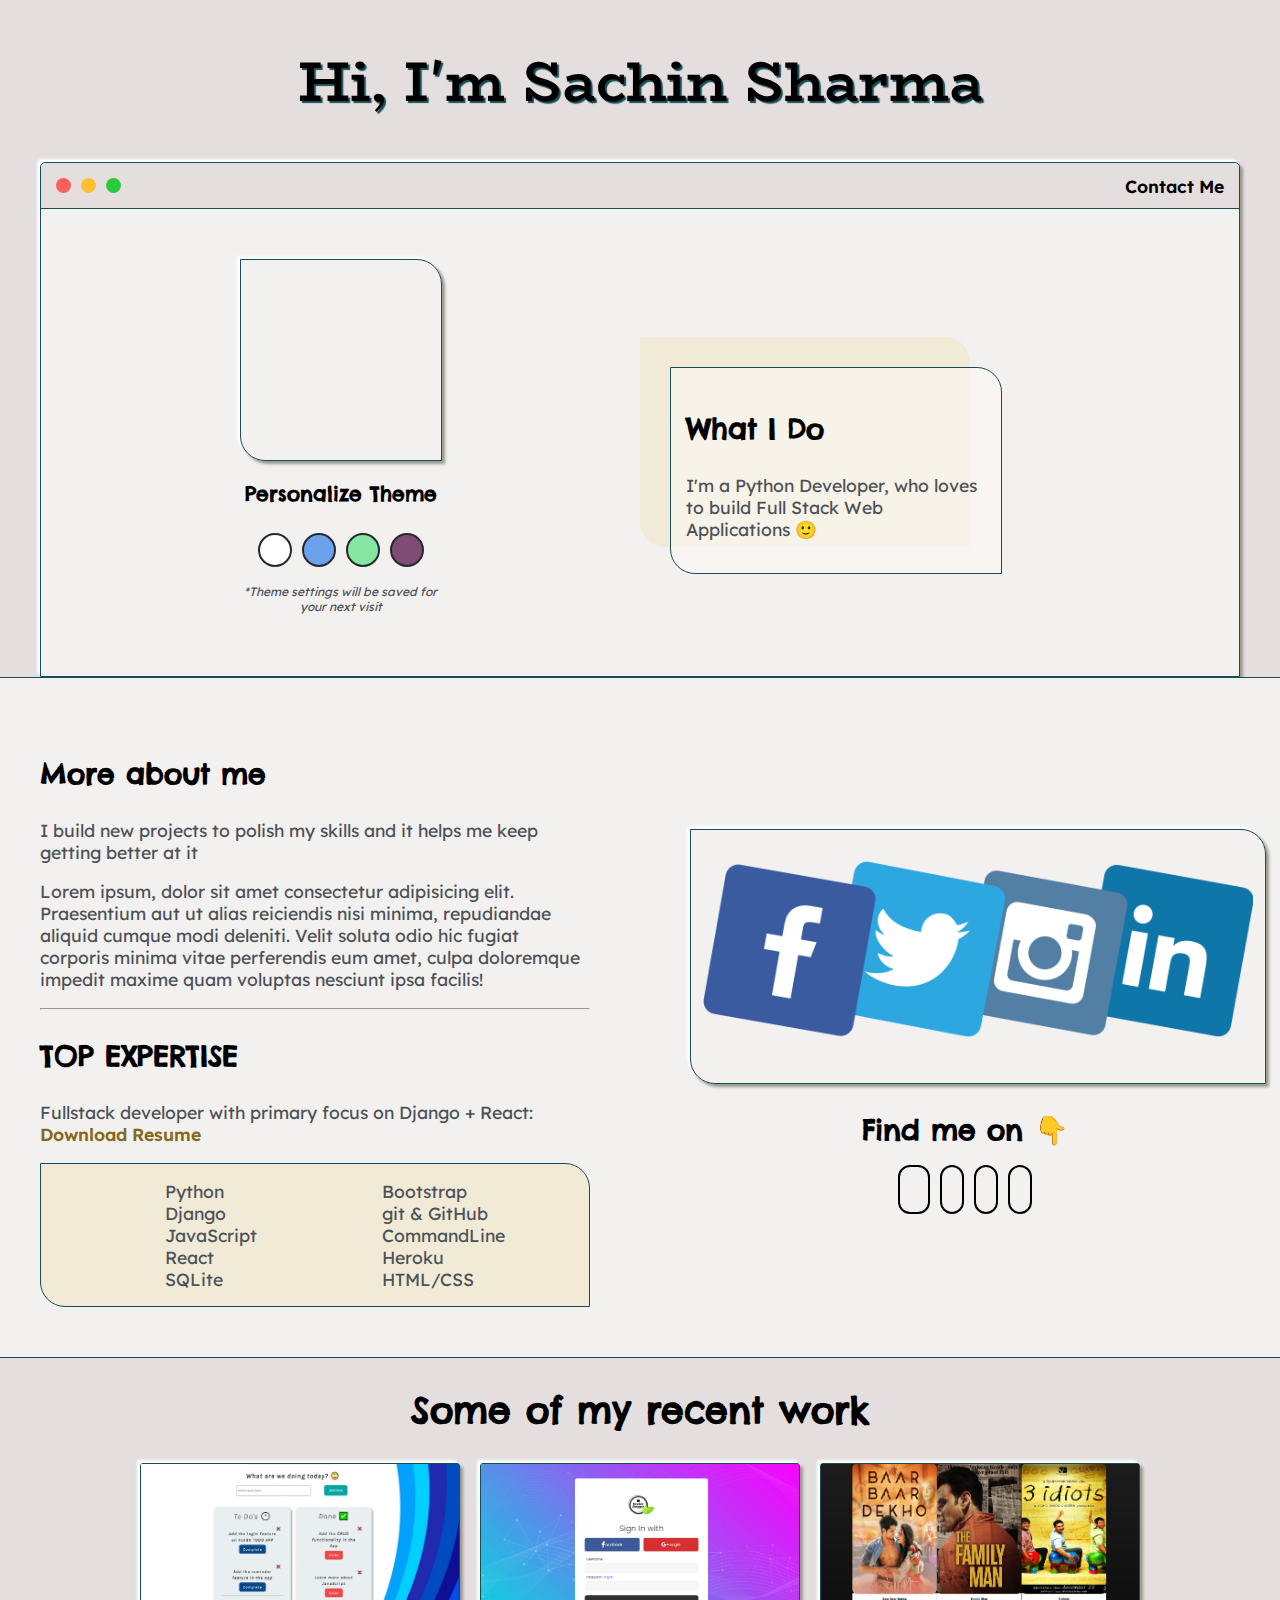
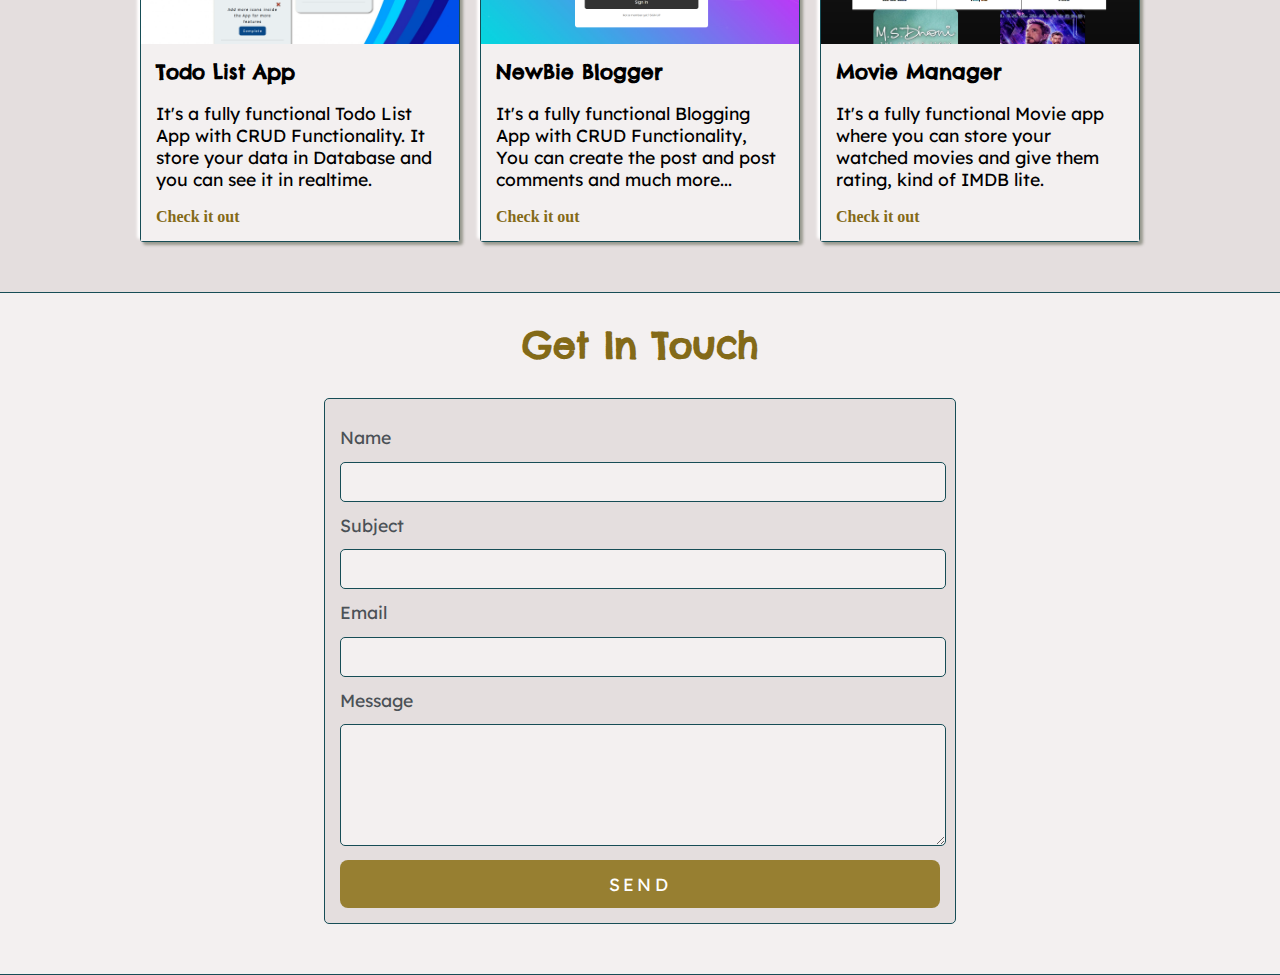
==== commit 6991364b: "Fixed one typo" ====
--- a/index.html
+++ b/index.html
@@ -138,7 +138,7 @@
 
     <section class="s1">
       <div class="main-container">
-        <h2 style="text-align: center">Some of my past prjects</h2>
+        <h2 style="text-align: center">Some of my recent work</h2>
 
         <div class="post-wrapper">
           <div>
